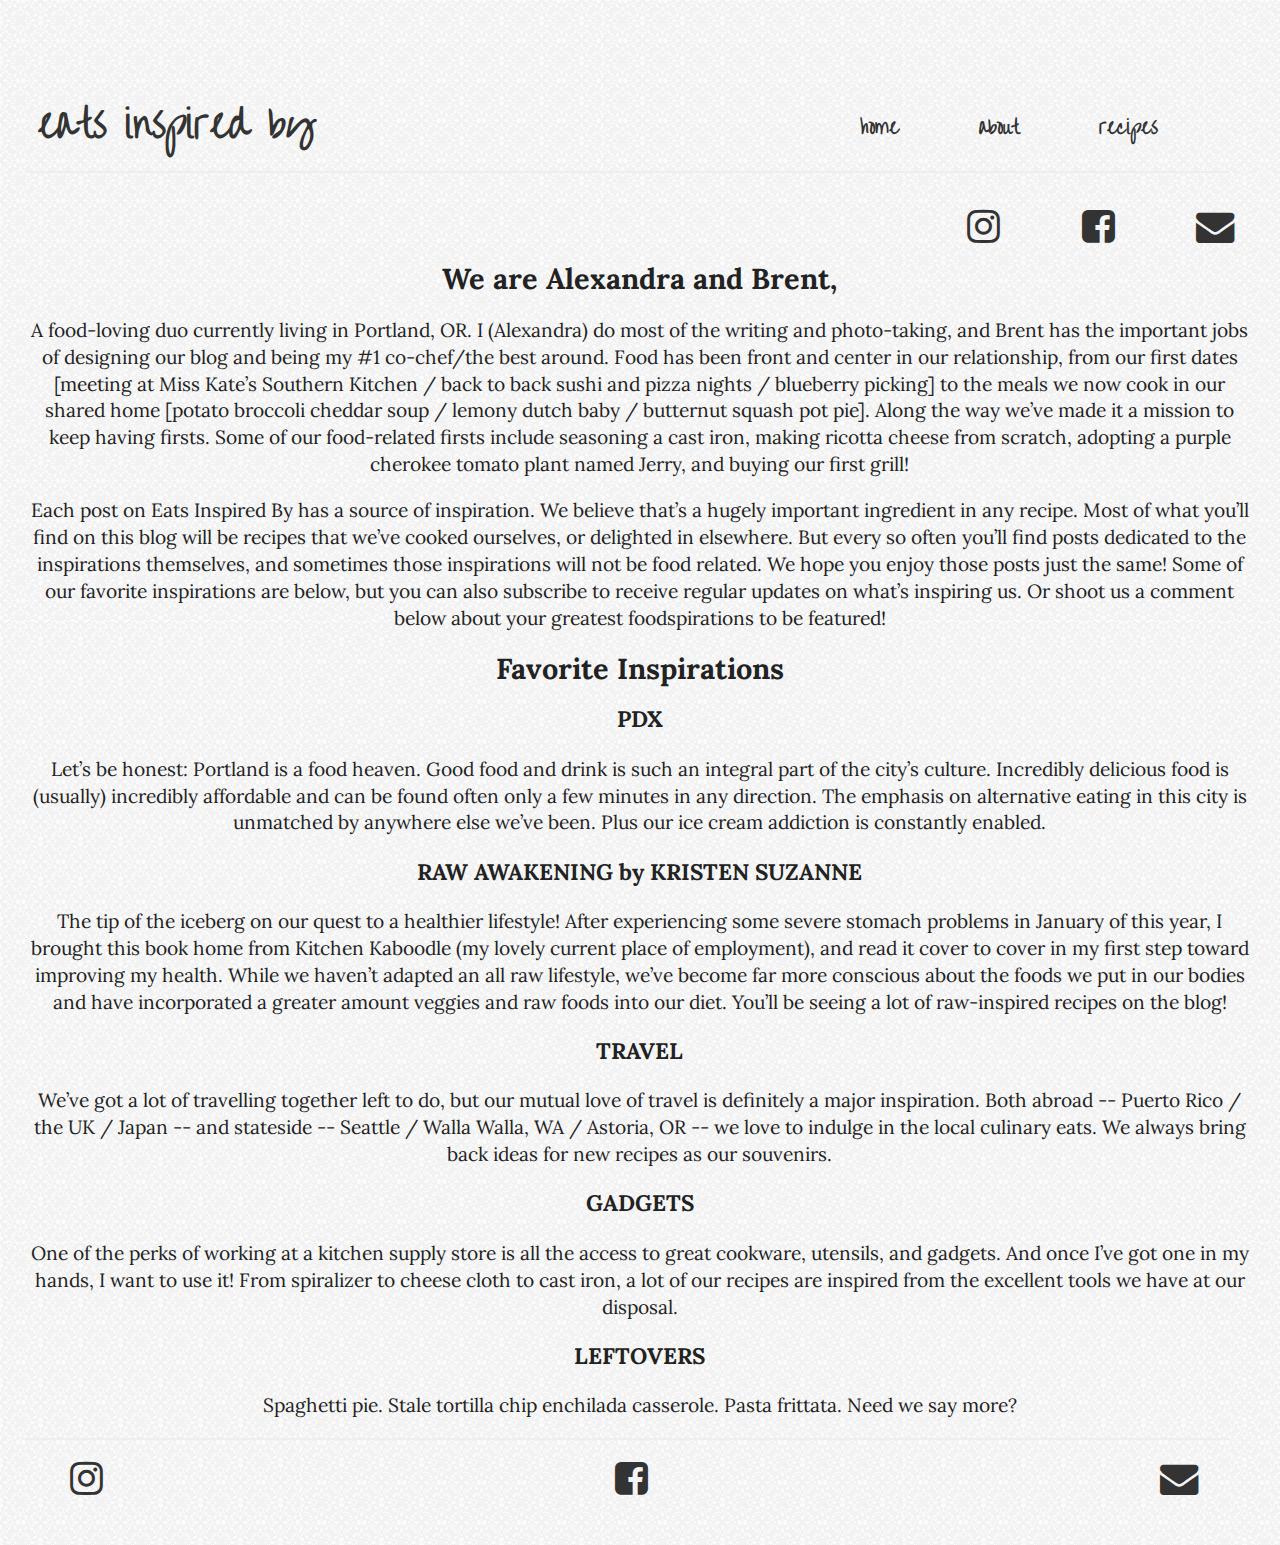
==== about/index.html @ 01fdfe39 "Backing Up Current Files 7/3/16" ====
<!doctype html>
<html class="no-js" lang="">
    <head>
        <meta charset="utf-8">
        <meta http-equiv="x-ua-compatible" content="ie=edge">
        <title>eats inspired by</title>
        <meta name="description" content="">
        <meta name="viewport" content="width=device-width, initial-scale=1">

        <link rel="apple-touch-icon" href="apple-touch-icon.png">
        <!-- Place favicon.ico in the root directory -->

        <link rel="stylesheet" href="../css/normalize.css">
        <link rel="stylesheet" href="../css/main.css">
        <link rel="stylesheet" href="../css/font-awesome.css">
        <link rel="stylesheet" href="../css/font-awesome.min.css">
        <link href='https://fonts.googleapis.com/css?family=Over+the+Rainbow' rel='stylesheet' type='text/css'>
        <link href='https://fonts.googleapis.com/css?family=Lora:400,400italic,700,700italic' rel='stylesheet' type='text/css'>
        <script src="js/vendor/modernizr-2.8.3.min.js"></script>
    </head>
    <body>
      <header>
        <h1><a href="../index.html">eats inspired by</a></h1>
        <nav>
          <ul>
            <li><a href="../index.html">home</a></li>
            <li><a href="../about">about</a></li>
            <li><a href="../recipes">recipes</a></li>
          </ul>
        </nav>
      </header>
      <aside>
        <section class="sidebar">
          <!--Subscribe email, Social Media Icons etc -->
          <ul>
            <li><a href="https://www.instagram.com/eatsinspiredby/" target="-_blank"><i class="fa fa-instagram fa-2x"></i></a></li>
            <li><a href="https://www.facebook.com/eatsinspiredby/" target="_blank"><i class="fa fa-facebook-square fa-2x"></i></a></li>
            <li><a href="mailto:eatsinspiredby@gmail.com" target="_blank"><i class="fa fa-envelope fa-2x"></i></a></li>
          </ul>
        </section>
      </aside>
      <article>
        <section class="bio">
          <!--Bio Content Goes here-->
          <h2>We are Alexandra and Brent,</h2>
          <p>A food-loving duo currently living in Portland, OR. I (Alexandra) do most of the writing and photo-taking,
            and Brent has the important jobs of designing our blog and being my #1 co-chef/the best around. Food has been front and center in our relationship,
            from our first dates [meeting at Miss Kate’s Southern Kitchen / back to back sushi and pizza nights / blueberry picking] to the meals we now cook in our shared home
            [potato broccoli cheddar soup / lemony dutch baby / butternut squash pot pie]. Along the way we’ve made it a mission to keep having firsts.
            Some of our food-related firsts include seasoning a cast iron, making ricotta cheese from scratch, adopting a purple cherokee tomato plant named Jerry,
            and buying our first grill!</p>
            <p>Each post on Eats Inspired By has a source of inspiration. We believe that’s a hugely important ingredient in any recipe.
              Most of what you’ll find on this blog will be recipes that we’ve cooked ourselves, or delighted in elsewhere.
              But every so often you’ll find posts dedicated to the inspirations themselves, and sometimes those inspirations will not be food related.
              We hope you enjoy those posts just the same! Some of our favorite inspirations are below, but you can also subscribe to receive regular updates on what’s inspiring us.
              Or shoot us a comment below about your greatest foodspirations to be featured!</p>
        </section>
        <section class="fav-inspirations">
          <h2>Favorite Inspirations</h2>
          <!--Favorite Inspirations goes here -->
          <div class="inspiration">
            <h3>PDX</h3>
            <p>Let’s be honest: Portland is a food heaven. Good food and drink is such an integral part of the city’s culture.
              Incredibly delicious food is (usually) incredibly affordable and can be found often only a few minutes in any direction.
              The emphasis on alternative eating in this city is unmatched by anywhere else we’ve been. Plus our ice cream addiction is constantly enabled.</p>
          </div>
          <div class="inspirations">
            <h3>RAW AWAKENING by KRISTEN SUZANNE</h3>
            <p> The tip of the iceberg on our quest to a healthier lifestyle! After experiencing some severe stomach problems in January of this year,
              I brought this book home from Kitchen Kaboodle (my lovely current place of employment), and read it cover to cover in my first step toward improving my health.
              While we haven’t adapted an all raw lifestyle, we’ve become far more conscious about the foods we put in our bodies and have incorporated a greater amount veggies
              and raw foods into our diet. You’ll be seeing a lot of raw-inspired recipes on the blog!</p>
          </div>
          <div class="inspirations">
            <h3>TRAVEL</h3>
            <p>We’ve got a lot of travelling together left to do, but our mutual love of travel is definitely a major inspiration.
              Both abroad -- Puerto Rico / the UK / Japan -- and stateside -- Seattle / Walla Walla, WA / Astoria, OR --
              we love to indulge in the local culinary eats. We always bring back ideas for new recipes as our souvenirs. </p>
          </div>
          <div class="inspirations">
            <h3>GADGETS</h3>
            <p>One of the perks of working at a kitchen supply store is all the access to great cookware, utensils, and gadgets.
              And once I’ve got one in my hands, I want to use it! From spiralizer to cheese cloth to cast iron,
              a lot of our recipes are inspired from the excellent tools we have at our disposal. </p>
          </div>
          <div class="inspirations">
            <h3>LEFTOVERS</h3>
            <p>Spaghetti pie. Stale tortilla chip enchilada casserole. Pasta frittata. Need we say more?</p>
          </div>
        </section>
      </article>


      <footer>
        <section class="sidebar-footer">
          <!--Subscribe email, Social Media Icons etc -->
          <ul>
            <li><a href="https://www.instagram.com/eatsinspiredby/" target="-_blank"><i class="fa fa-instagram fa-2x"></i></a></li>
            <li><a href="https://www.facebook.com/eatsinspiredby/" target="_blank"><i class="fa fa-facebook-square fa-2x"></i></a></li>
            <li><a href="mailto:eatsinspiredby@gmail.com" target="_blank"><i class="fa fa-envelope fa-2x"></i></a></li>
          </ul>
        </section>
      </footer>


        <script src="https://code.jquery.com/jquery-1.12.0.min.js">
        </script>
        <script>window.jQuery || document.write('<script src="js/vendor/jquery-1.12.0.min.js"><\/script>')</script>
        <script src="js/plugins.js"></script>
        <script src="js/main.js"></script>

        <!-- Google Analytics: change UA-XXXXX-X to be your site's ID. -->
        <script>
            (function(b,o,i,l,e,r){b.GoogleAnalyticsObject=l;b[l]||(b[l]=
            function(){(b[l].q=b[l].q||[]).push(arguments)});b[l].l=+new Date;
            e=o.createElement(i);r=o.getElementsByTagName(i)[0];
            e.src='https://www.google-analytics.com/analytics.js';
            r.parentNode.insertBefore(e,r)}(window,document,'script','ga'));
            ga('create','UA-XXXXX-X','auto');ga('send','pageview');
        </script>
    </body>
</html>
---- css/main.css ----
/*! HTML5 Boilerplate v5.3.0 | MIT License | https://html5boilerplate.com/ */

/*
 * What follows is the result of much research on cross-browser styling.
 * Credit left inline and big thanks to Nicolas Gallagher, Jonathan Neal,
 * Kroc Camen, and the H5BP dev community and team.
 */

/* ==========================================================================
   Base styles: opinionated defaults
   ========================================================================== */

html {
    color: #222;
    font-size: 1em;
    line-height: 1.4;
}

/*
 * Remove text-shadow in selection highlight:
 * https://twitter.com/miketaylr/status/12228805301
 *
 * These selection rule sets have to be separate.
 * Customize the background color to match your design.
 */

::-moz-selection {
    background: #b3d4fc;
    text-shadow: none;
}

::selection {
    background: #b3d4fc;
    text-shadow: none;
}

/*
 * A better looking default horizontal rule
 */

hr {
    display: block;
    height: 1px;
    border: 0;
    border-top: 1px solid #ccc;
    margin: 1em 0;
    padding: 0;
}

/*
 * Remove the gap between audio, canvas, iframes,
 * images, videos and the bottom of their containers:
 * https://github.com/h5bp/html5-boilerplate/issues/440
 */

audio,
canvas,
iframe,
img,
svg,
video {
    vertical-align: middle;
}

/*
 * Remove default fieldset styles.
 */

fieldset {
    border: 0;
    margin: 0;
    padding: 0;
}

/*
 * Allow only vertical resizing of textareas.
 */

textarea {
    resize: vertical;
}

/* ==========================================================================
   Browser Upgrade Prompt
   ========================================================================== */

.browserupgrade {
    margin: 0;
    background: #ccc;
    color: #000;
    padding: 0;
}

/* ==========================================================================
   Author's custom styles
   ========================================================================== */
html{
  font-size: 1.2em;
  font-family: 'Lora', sans-serif;
  line-height: 1.4em;
}
body{
  width: 96%;
  /*background: url('../img/nice-snow.jpg') repeat;*/
  background: url('../img/light-grey.jpg') repeat;
  /*background: url('../img/green-dust-scratches.jpg') repeat;*/
  /*background: url('../img/symphony.jpg') repeat;*/
  margin: 0px;
  padding: 1.125%;
}
img{
  width: 100%;
  height: auto;
}
/*****HEADER******/
header{
  padding-top: 40px;
  width: 98%;
  font-family: 'Over the Rainbow', cursive;
  margin-bottom: 15px;
  /*border-bottom: 2px solid #333333;*/
  display: flex;
  flex-flow: column;
  justify-content: space-around;
  align-items: center;
  margin-right: 0px;
  padding-right: 1%;
  padding-left: 1%;
}
  header h1{
    padding-bottom: 0px;
    text-align: center;
  }
    header h1 a{
      text-decoration: none;
      color: #333333;
    }
  nav{
    font-weight: 600;
    width: 94%;
  }
  nav ul{
      -webkit-padding-start: 0px;
    }
    nav ul li{
      list-style: none;
      padding: 10px;
      text-align: center;
      border: 1px solid #333333;
      }
      nav ul li a{
        text-decoration: none;
        color: #333333;
      }
/*****SIDEBAR*****/
aside .sidebar{
    width: 100%;
    clear: both;
  }
  aside .sidebar ul{
    display: flex;
    -webkit-padding-start: 0px;
    justify-content: space-between;
    align-items: center;
  }
    aside .sidebar ul li{
      list-style: none;
      display: inline-flex;
      padding-right: 20px;
      padding-left: 20px;
    }
      aside .sidebar ul li a{
        text-decoration: none;
        color: #333333;
      }
/*****MAIN CONTENT*****/
.main-content{
  width: 100%;
  clear: both;
  }
  .main-img{
    min-width: 150px;
    max-width: 450px;
    padding-left: 0.5%;
    height: auto;
    border: 5px solid #333333;
  }
/*****FEED ITEMS*****/
article{
  width: 100%;
  clear: both;
  text-align: center;
}
 .feed-item{
    width:45%;
    height: auto;
    padding-left: 2.5%;
    padding-right: 2.5%;
    float: left;
  }
  .feed-img{
    min-width: 75px;
    max-width: 250px;
    height: auto;
    border: 5px solid #333333;
  }
/*****FOOTER*****/
footer{
  font-family: 'Over the Rainbow', cursive;
  width: 96%;
  clear: both;
  display: flex;
  flex-flow: column;
  justify-content: space-around;
  align-items: center;
  margin-right: 0px;
  padding-right: 1%;
  padding-left: 1%;
}
 .sidebar-footer{
    width: 100%;
    clear: both;
  }
  .sidebar-footer ul{
    display: flex;
    -webkit-padding-start: 0px;
    justify-content: space-between;
    align-items: center;
    padding-left: 1%;
  }
    .sidebar-footer ul li{
      list-style: none;
      display: inline-flex;
      padding-right: 20px;
      padding-left: 20px;
    }
      .sidebar-footer ul li a{
        text-decoration: none;
        color: #333333;
      }
      .nav-footer{
        display: none;
        font-weight: 600;
        width: 94%;
      }
      .nav-footer ul{
          -webkit-padding-start: 0px;
        }
        .nav-footer ul li{
          list-style: none;
          padding: 10px;
          text-align: center;
          border: 1px solid #333333;
          }
          .nav-footer ul li a{
            text-decoration: none;
            color: #333333;
          }
/*footer nav{
  width: 94%;
  justify-content: center;
  align-items: baseline;
}
  footer nav ul{
    -webkit-padding-start: 0px;
  }
    footer nav ul li{
      list-style: none;
      padding: 10px;
      text-align: center;
      border: 1px solid #eeeeee;
      }
      footer nav ul li a{
        text-decoration: none;
        color: #333333;
      }*/







/* ==========================================================================
   Helper classes
   ========================================================================== */

/*
 * Hide visually and from screen readers
 */

.hidden {
    display: none !important;
}

/*
 * Hide only visually, but have it available for screen readers:
 * http://snook.ca/archives/html_and_css/hiding-content-for-accessibility
 */

.visuallyhidden {
    border: 0;
    clip: rect(0 0 0 0);
    height: 1px;
    margin: -1px;
    overflow: hidden;
    padding: 0;
    position: absolute;
    width: 1px;
}

/*
 * Extends the .visuallyhidden class to allow the element
 * to be focusable when navigated to via the keyboard:
 * https://www.drupal.org/node/897638
 */

.visuallyhidden.focusable:active,
.visuallyhidden.focusable:focus {
    clip: auto;
    height: auto;
    margin: 0;
    overflow: visible;
    position: static;
    width: auto;
}

/*
 * Hide visually and from screen readers, but maintain layout
 */

.invisible {
    visibility: hidden;
}

/*
 * Clearfix: contain floats
 *
 * For modern browsers
 * 1. The space content is one way to avoid an Opera bug when the
 *    `contenteditable` attribute is included anywhere else in the document.
 *    Otherwise it causes space to appear at the top and bottom of elements
 *    that receive the `clearfix` class.
 * 2. The use of `table` rather than `block` is only necessary if using
 *    `:before` to contain the top-margins of child elements.
 */

.clearfix:before,
.clearfix:after {
    content: " "; /* 1 */
    display: table; /* 2 */
}

.clearfix:after {
    clear: both;
}

/* ==========================================================================
   EXAMPLE Media Queries for Responsive Design.
   These examples override the primary ('mobile first') styles.
   Modify as content requires.
   ========================================================================== */

@media (min-width:764px){
/*****TABLET*****/
}
@media (min-width:960px){
/******DESKTOP*****/
  body{
    width: 96%;
    padding: 2%;
  }
  /*****HEADER******/
  header{
    padding-top: 60px;
    width: 96%;
    display: flex;
    flex-flow: row;
    justify-content: space-between;
    align-items: flex-start;
    border-bottom: 2px solid #eeeeee;
  }
  nav{
    width:auto;
  }
  nav ul li{
    list-style: none;
    display: inline-block;
    padding-right: 60px;
    border: none;
    }
    /*****SIDEBAR*****/
    aside .sidebar{
        width: 25%;
        float: right;
        clear: both;
      }
      aside .sidebar ul{
        -webkit-padding-start: 0px;
      }
        aside .sidebar ul li{
          list-style: none;
          display: inline-block;
          padding-right: 20px;
          padding-left: 20px;
        }
          aside .sidebar ul li a{
            text-decoration: none;
            color: #333333;
          }
    /*****Home Page CONTENT*****/
    .main-content{
      width: 75%;
      float: left;
      clear: right;
      }
      .main-img{
        min-width: 150px;
        max-width: 450px;
        height: auto;
        border: 5px solid #eeeeee;
      }
    /*****Home Page FEED ITEMS*****/
    article{
      width: 100%;
      clear: both;
    }
     .feed-item{
        width:25%;
        height: auto;
        padding-right: 30px;
        float: left;
      }
      .feed-img{
        min-width: 75px;
        max-width: 250px;
        height: auto;
        border: 5px solid #eeeeee;
      }
    /*****FOOTER*****/
    footer{
      width: 96%;
      border-top: 2px solid #eeeeee;
      clear: both;
    }
    footer nav{
      font-family: 'Over the Rainbow', cursive;
      display: flex;
      justify-content: center;
      align-items: baseline;
    }


}
@media print,
       (-webkit-min-device-pixel-ratio: 1.25),
       (min-resolution: 1.25dppx),
       (min-resolution: 120dpi) {
    /* Style adjustments for high resolution devices */
}

/* ==========================================================================
   Print styles.
   Inlined to avoid the additional HTTP request:
   http://www.phpied.com/delay-loading-your-print-css/
   ========================================================================== */

@media print {
    *,
    *:before,
    *:after,
    *:first-letter,
    *:first-line {
        background: transparent !important;
        color: #000 !important; /* Black prints faster:
                                   http://www.sanbeiji.com/archives/953 */
        box-shadow: none !important;
        text-shadow: none !important;
    }

    a,
    a:visited {
        text-decoration: underline;
    }

    a[href]:after {
        content: " (" attr(href) ")";
    }

    abbr[title]:after {
        content: " (" attr(title) ")";
    }

    /*
     * Don't show links that are fragment identifiers,
     * or use the `javascript:` pseudo protocol
     */

    a[href^="#"]:after,
    a[href^="javascript:"]:after {
        content: "";
    }

    pre,
    blockquote {
        border: 1px solid #999;
        page-break-inside: avoid;
    }

    /*
     * Printing Tables:
     * http://css-discuss.incutio.com/wiki/Printing_Tables
     */

    thead {
        display: table-header-group;
    }

    tr,
    img {
        page-break-inside: avoid;
    }

    img {
        max-width: 100% !important;
    }

    p,
    h2,
    h3 {
        orphans: 3;
        widows: 3;
    }

    h2,
    h3 {
        page-break-after: avoid;
    }
}
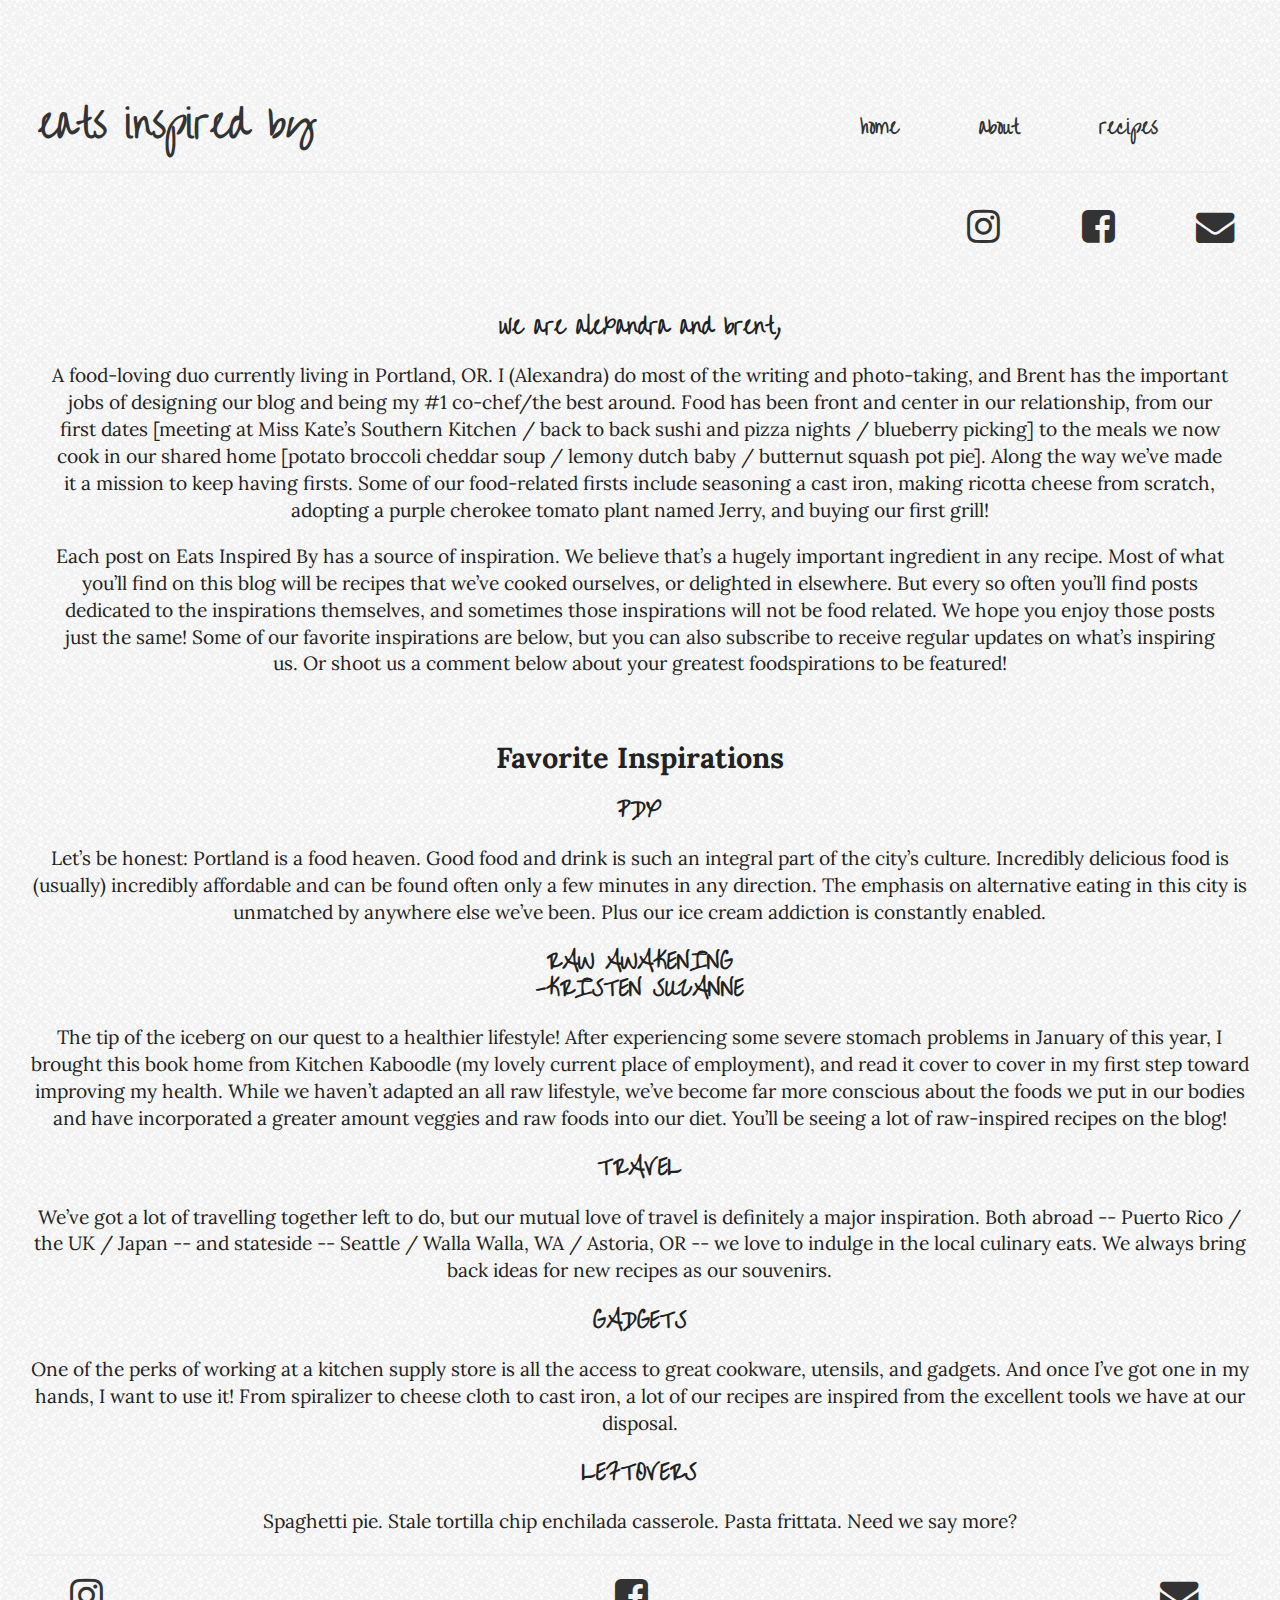
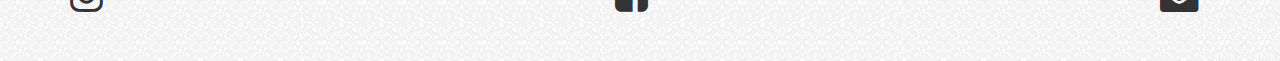
==== commit 158952d7: "Minor Tweaks to About & CSS" ====
--- a/about/index.html
+++ b/about/index.html
@@ -42,7 +42,7 @@
       <article>
         <section class="bio">
           <!--Bio Content Goes here-->
-          <h2>We are Alexandra and Brent,</h2>
+          <h3>We are Alexandra and Brent,</h3>
           <p>A food-loving duo currently living in Portland, OR. I (Alexandra) do most of the writing and photo-taking,
             and Brent has the important jobs of designing our blog and being my #1 co-chef/the best around. Food has been front and center in our relationship,
             from our first dates [meeting at Miss Kate’s Southern Kitchen / back to back sushi and pizza nights / blueberry picking] to the meals we now cook in our shared home
@@ -58,14 +58,14 @@
         <section class="fav-inspirations">
           <h2>Favorite Inspirations</h2>
           <!--Favorite Inspirations goes here -->
-          <div class="inspiration">
+          <div class="inspirations">
             <h3>PDX</h3>
             <p>Let’s be honest: Portland is a food heaven. Good food and drink is such an integral part of the city’s culture.
               Incredibly delicious food is (usually) incredibly affordable and can be found often only a few minutes in any direction.
               The emphasis on alternative eating in this city is unmatched by anywhere else we’ve been. Plus our ice cream addiction is constantly enabled.</p>
           </div>
           <div class="inspirations">
-            <h3>RAW AWAKENING by KRISTEN SUZANNE</h3>
+            <h3>RAW AWAKENING <br> -KRISTEN SUZANNE</h3>
             <p> The tip of the iceberg on our quest to a healthier lifestyle! After experiencing some severe stomach problems in January of this year,
               I brought this book home from Kitchen Kaboodle (my lovely current place of employment), and read it cover to cover in my first step toward improving my health.
               While we haven’t adapted an all raw lifestyle, we’ve become far more conscious about the foods we put in our bodies and have incorporated a greater amount veggies
--- a/css/main.css
+++ b/css/main.css
@@ -173,7 +173,7 @@
         text-decoration: none;
         color: #333333;
       }
-/*****MAIN CONTENT*****/
+/*****RECIPE INDEX CONTENT*****/
 .main-content{
   width: 100%;
   clear: both;
@@ -185,7 +185,7 @@
     height: auto;
     border: 5px solid #333333;
   }
-/*****FEED ITEMS*****/
+/*****RECIPE FEED ITEMS*****/
 article{
   width: 100%;
   clear: both;
@@ -204,6 +204,30 @@
     height: auto;
     border: 5px solid #333333;
   }
+/********BIO********/
+.bio{
+  width: 96%;
+  padding: 2%;
+
+}
+  .bio h3{
+    font-family: 'Over the Rainbow', cursive;
+    text-transform: lowercase;
+
+
+  }
+.fav-inspirations h2{
+
+}
+.inspirations{
+
+}
+  .inspirations h3{
+    font-family: 'Over the Rainbow', cursive;
+
+  }
+/********RECIPES********/
+
 /*****FOOTER*****/
 footer{
   font-family: 'Over the Rainbow', cursive;
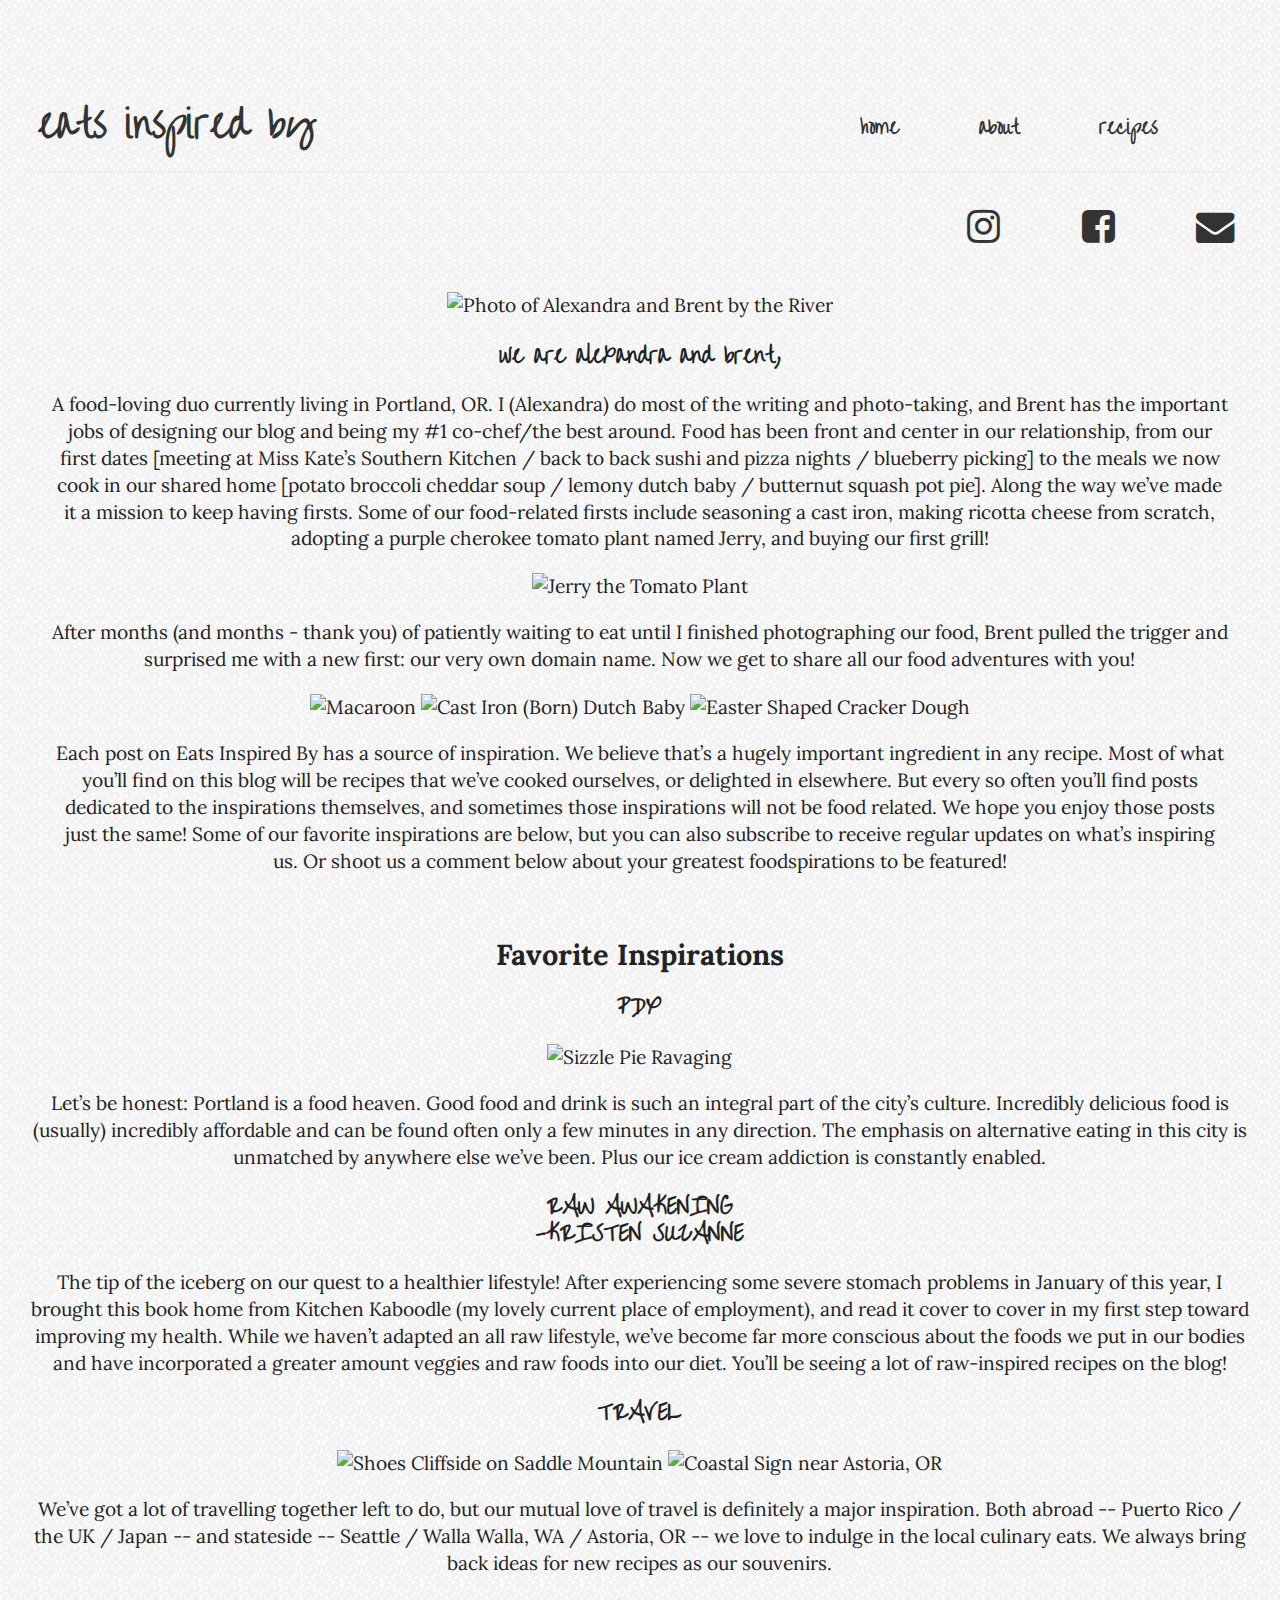
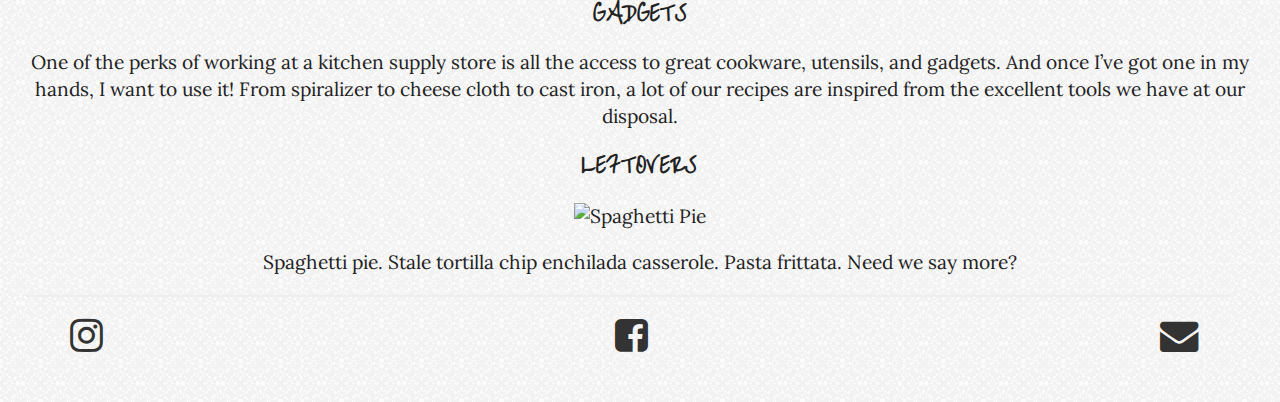
==== commit b39f2ea7: "Included Bio Pics and Updated About Page" ====
--- a/about/index.html
+++ b/about/index.html
@@ -42,6 +42,10 @@
       <article>
         <section class="bio">
           <!--Bio Content Goes here-->
+          <div class= "bio-img">
+            <img src="../img/bio/riverselfie.jpg" alt="Photo of Alexandra and Brent by the River">
+            <!-- <img src="../img/bio/cute.jpg" alt="A Cute Selfie of Alexandra and Brent"> -->
+          </div>
           <h3>We are Alexandra and Brent,</h3>
           <p>A food-loving duo currently living in Portland, OR. I (Alexandra) do most of the writing and photo-taking,
             and Brent has the important jobs of designing our blog and being my #1 co-chef/the best around. Food has been front and center in our relationship,
@@ -49,6 +53,16 @@
             [potato broccoli cheddar soup / lemony dutch baby / butternut squash pot pie]. Along the way we’ve made it a mission to keep having firsts.
             Some of our food-related firsts include seasoning a cast iron, making ricotta cheese from scratch, adopting a purple cherokee tomato plant named Jerry,
             and buying our first grill!</p>
+            <div class="bio-1img">
+              <img src="../img/bio/jerrytomato.jpg" alt="Jerry the Tomato Plant">
+            </div>
+            <p>After months (and months - thank you) of patiently waiting to eat until I finished photographing our food,
+              Brent pulled the trigger and surprised me with a new first: our very own domain name. Now we get to share all our food adventures with you!</p>
+            <div class="bio-3img">
+              <img src="../img/bio/macaroon.jpg" alt="Macaroon">
+              <img src="../img/bio/dutchbaby.jpg" alt="Cast Iron (Born) Dutch Baby">
+              <img src="../img/bio/easter.jpg" alt="Easter Shaped Cracker Dough">
+            </div>
             <p>Each post on Eats Inspired By has a source of inspiration. We believe that’s a hugely important ingredient in any recipe.
               Most of what you’ll find on this blog will be recipes that we’ve cooked ourselves, or delighted in elsewhere.
               But every so often you’ll find posts dedicated to the inspirations themselves, and sometimes those inspirations will not be food related.
@@ -60,12 +74,16 @@
           <!--Favorite Inspirations goes here -->
           <div class="inspirations">
             <h3>PDX</h3>
+            <div class="insp-img">
+              <img src="../img/bio/feastin.jpg" alt="Sizzle Pie Ravaging">
+            </div>
             <p>Let’s be honest: Portland is a food heaven. Good food and drink is such an integral part of the city’s culture.
               Incredibly delicious food is (usually) incredibly affordable and can be found often only a few minutes in any direction.
               The emphasis on alternative eating in this city is unmatched by anywhere else we’ve been. Plus our ice cream addiction is constantly enabled.</p>
           </div>
           <div class="inspirations">
             <h3>RAW AWAKENING <br> -KRISTEN SUZANNE</h3>
+            <!--Photo of RAW AWAKENING in one of our hands -->
             <p> The tip of the iceberg on our quest to a healthier lifestyle! After experiencing some severe stomach problems in January of this year,
               I brought this book home from Kitchen Kaboodle (my lovely current place of employment), and read it cover to cover in my first step toward improving my health.
               While we haven’t adapted an all raw lifestyle, we’ve become far more conscious about the foods we put in our bodies and have incorporated a greater amount veggies
@@ -73,18 +91,26 @@
           </div>
           <div class="inspirations">
             <h3>TRAVEL</h3>
+            <div class="insp-2img">
+              <img src="../img/bio/shoes.jpg" alt="Shoes Cliffside on Saddle Mountain">
+              <img src="../img/bio/coastsign.jpg" alt="Coastal Sign near Astoria, OR">
+            </div>
             <p>We’ve got a lot of travelling together left to do, but our mutual love of travel is definitely a major inspiration.
               Both abroad -- Puerto Rico / the UK / Japan -- and stateside -- Seattle / Walla Walla, WA / Astoria, OR --
               we love to indulge in the local culinary eats. We always bring back ideas for new recipes as our souvenirs. </p>
           </div>
           <div class="inspirations">
             <h3>GADGETS</h3>
+            <!-- include gadget pic -->
             <p>One of the perks of working at a kitchen supply store is all the access to great cookware, utensils, and gadgets.
               And once I’ve got one in my hands, I want to use it! From spiralizer to cheese cloth to cast iron,
               a lot of our recipes are inspired from the excellent tools we have at our disposal. </p>
           </div>
           <div class="inspirations">
             <h3>LEFTOVERS</h3>
+            <div class="insp-img">
+              <img src="../img/spaghettipie.jpg" alt="Spaghetti Pie">
+            </div>
             <p>Spaghetti pie. Stale tortilla chip enchilada casserole. Pasta frittata. Need we say more?</p>
           </div>
         </section>
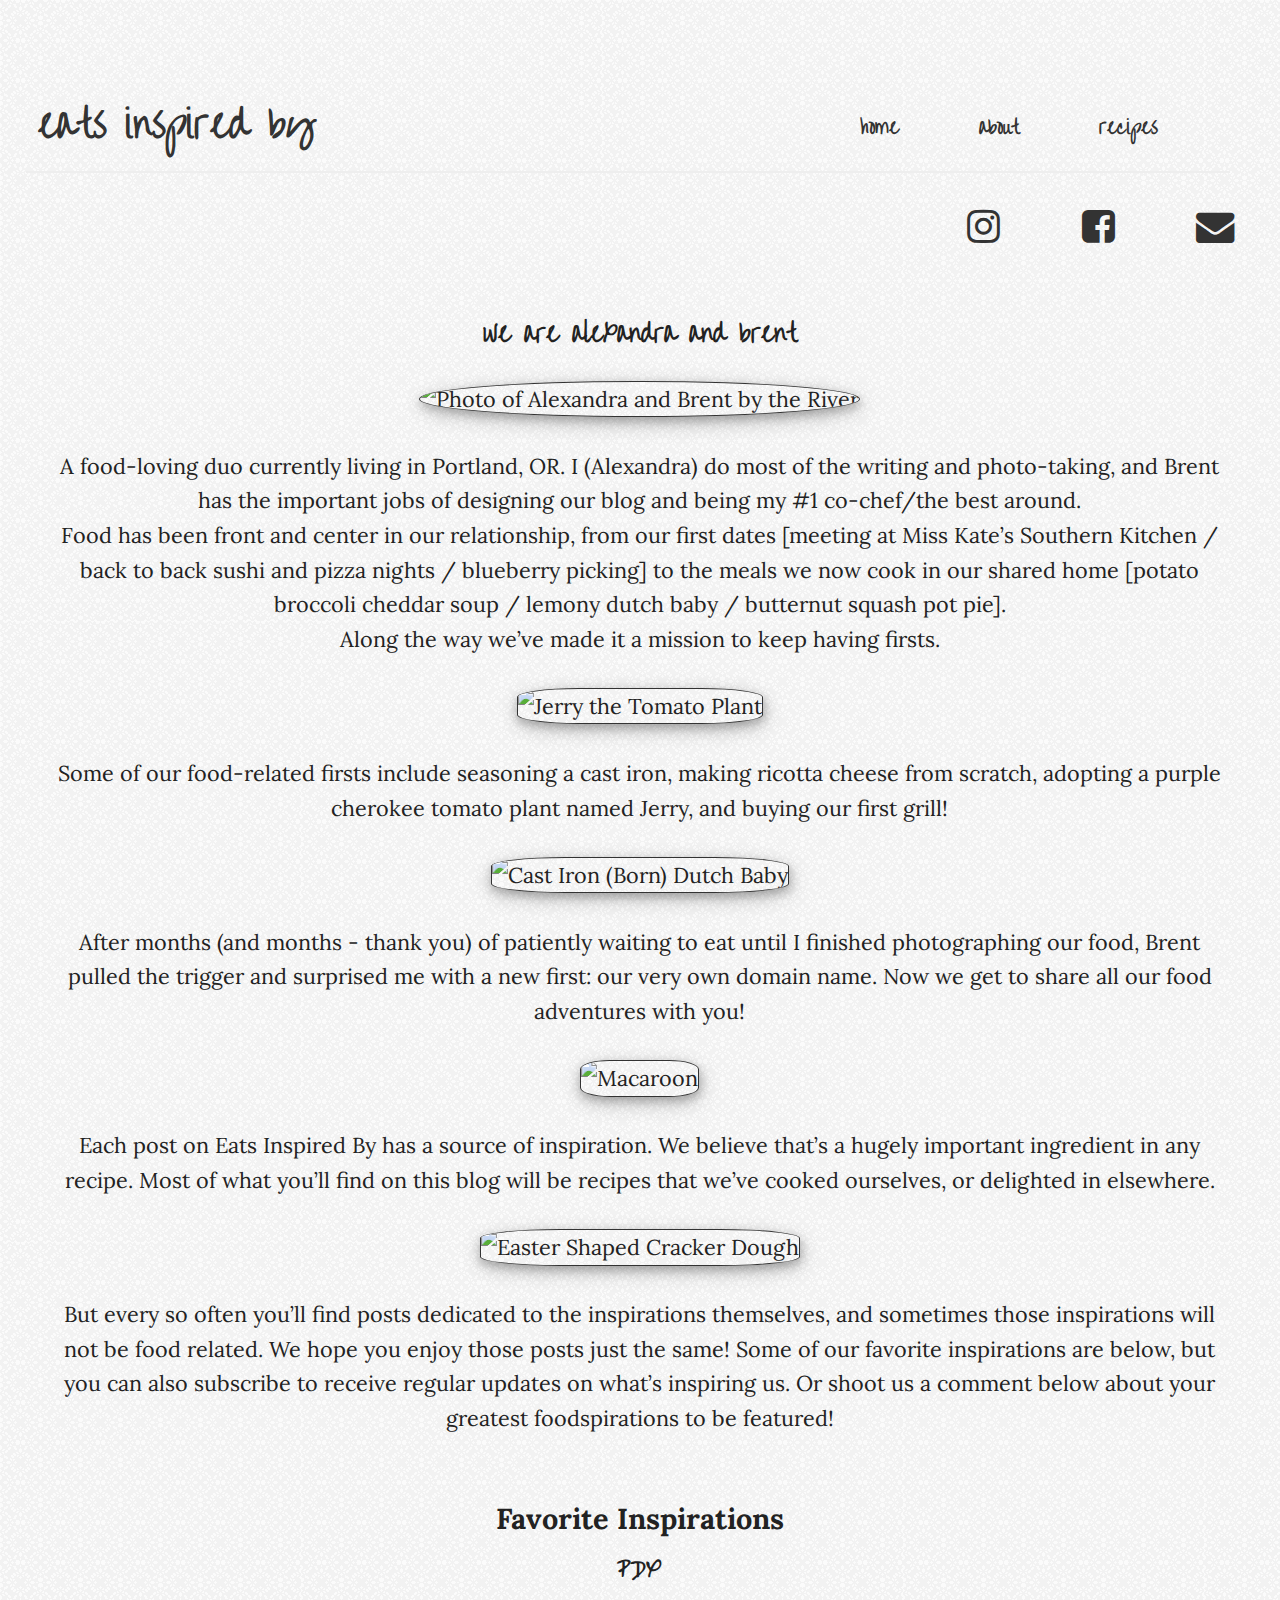
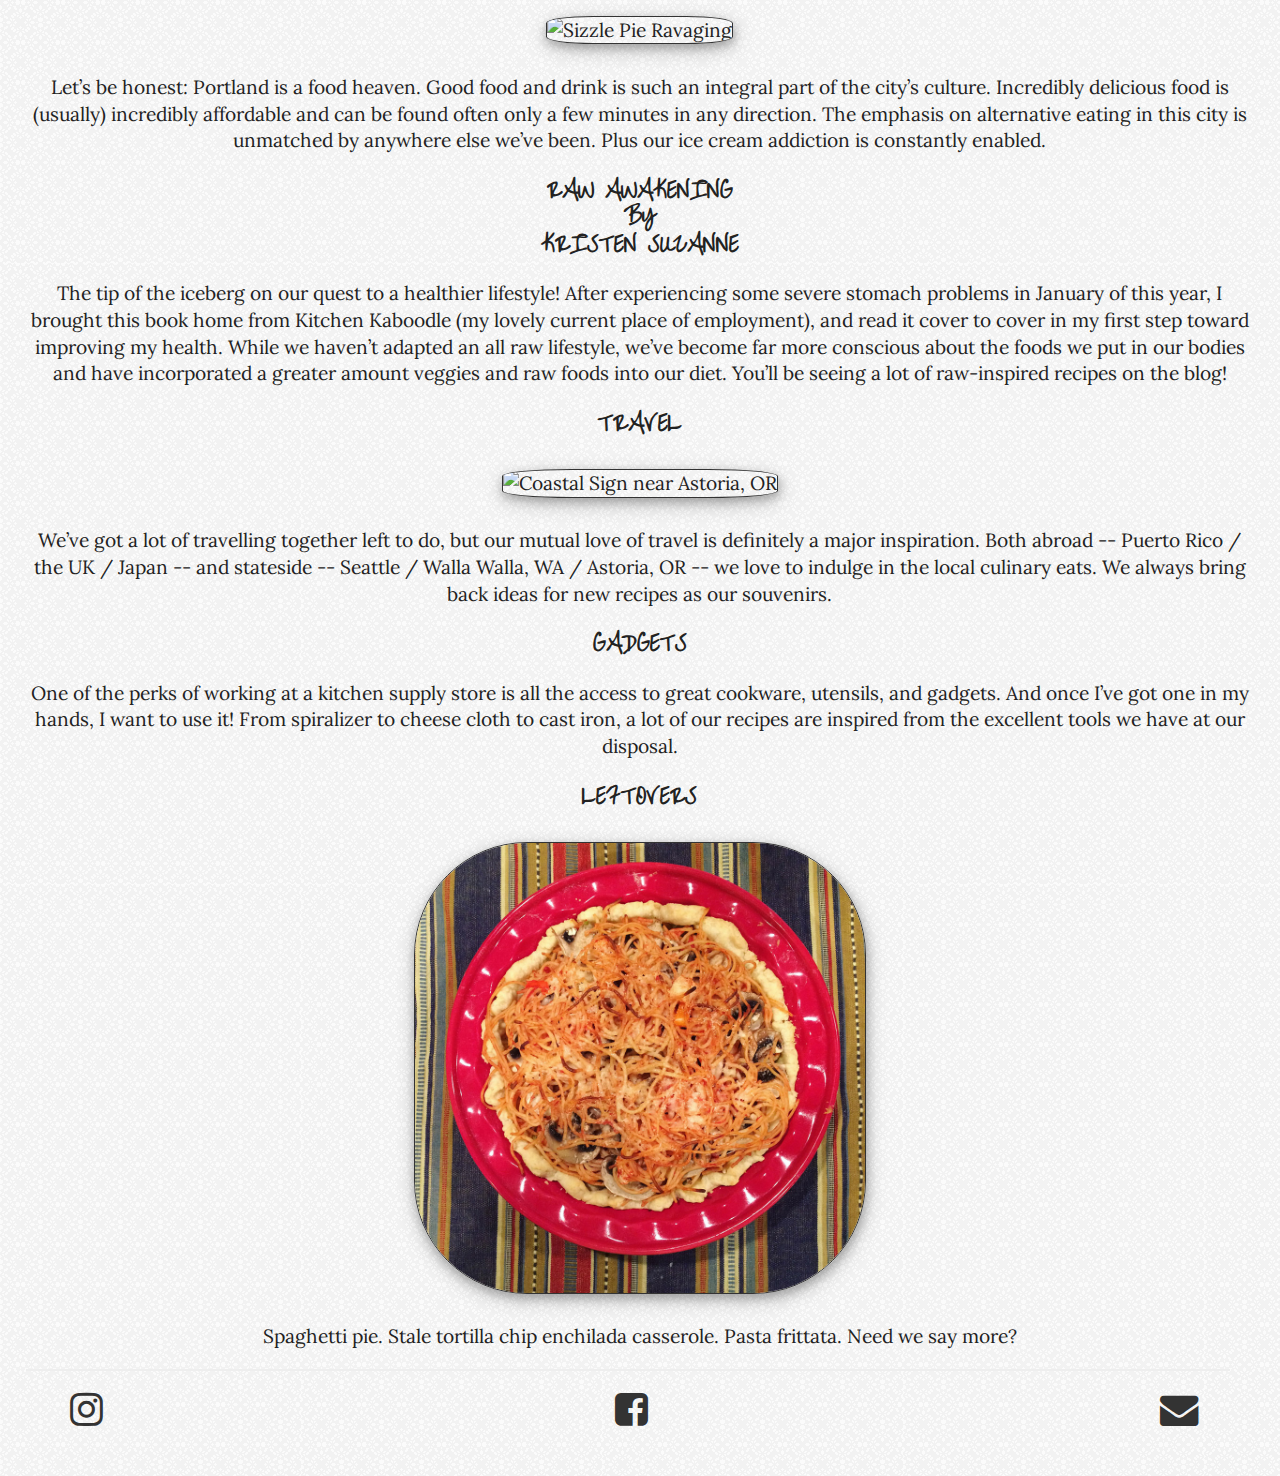
==== commit 5cfcfd4f: "Updated Bio with IMG Styling and Starting Flex Format for main" ====
--- a/about/index.html
+++ b/about/index.html
@@ -42,39 +42,43 @@
       <article>
         <section class="bio">
           <!--Bio Content Goes here-->
+          <h3>We are Alexandra and Brent</h3>
           <div class= "bio-img">
             <img src="../img/bio/riverselfie.jpg" alt="Photo of Alexandra and Brent by the River">
             <!-- <img src="../img/bio/cute.jpg" alt="A Cute Selfie of Alexandra and Brent"> -->
           </div>
-          <h3>We are Alexandra and Brent,</h3>
           <p>A food-loving duo currently living in Portland, OR. I (Alexandra) do most of the writing and photo-taking,
-            and Brent has the important jobs of designing our blog and being my #1 co-chef/the best around. Food has been front and center in our relationship,
+            and Brent has the important jobs of designing our blog and being my #1 co-chef/the best around.<br> Food has been front and center in our relationship,
             from our first dates [meeting at Miss Kate’s Southern Kitchen / back to back sushi and pizza nights / blueberry picking] to the meals we now cook in our shared home
-            [potato broccoli cheddar soup / lemony dutch baby / butternut squash pot pie]. Along the way we’ve made it a mission to keep having firsts.
-            Some of our food-related firsts include seasoning a cast iron, making ricotta cheese from scratch, adopting a purple cherokee tomato plant named Jerry,
-            and buying our first grill!</p>
-            <div class="bio-1img">
-              <img src="../img/bio/jerrytomato.jpg" alt="Jerry the Tomato Plant">
-            </div>
-            <p>After months (and months - thank you) of patiently waiting to eat until I finished photographing our food,
-              Brent pulled the trigger and surprised me with a new first: our very own domain name. Now we get to share all our food adventures with you!</p>
-            <div class="bio-3img">
-              <img src="../img/bio/macaroon.jpg" alt="Macaroon">
-              <img src="../img/bio/dutchbaby.jpg" alt="Cast Iron (Born) Dutch Baby">
-              <img src="../img/bio/easter.jpg" alt="Easter Shaped Cracker Dough">
-            </div>
-            <p>Each post on Eats Inspired By has a source of inspiration. We believe that’s a hugely important ingredient in any recipe.
-              Most of what you’ll find on this blog will be recipes that we’ve cooked ourselves, or delighted in elsewhere.
-              But every so often you’ll find posts dedicated to the inspirations themselves, and sometimes those inspirations will not be food related.
-              We hope you enjoy those posts just the same! Some of our favorite inspirations are below, but you can also subscribe to receive regular updates on what’s inspiring us.
-              Or shoot us a comment below about your greatest foodspirations to be featured!</p>
+            [potato broccoli cheddar soup / lemony dutch baby / butternut squash pot pie].<br> Along the way we’ve made it a mission to keep having firsts.</p>
+          <div class="about-img">
+            <img src="../img/bio/jerrytomato.jpg" alt="Jerry the Tomato Plant">
+          </div>
+          <p>Some of our food-related firsts include seasoning a cast iron, making ricotta cheese from scratch, adopting a purple cherokee tomato plant named Jerry,
+          and buying our first grill!</p>
+          <div class="about-img">
+            <img src="../img/bio/dutchbaby.jpg" alt="Cast Iron (Born) Dutch Baby">
+          </div>
+          <p>After months (and months - thank you) of patiently waiting to eat until I finished photographing our food,
+            Brent pulled the trigger and surprised me with a new first: our very own domain name. Now we get to share all our food adventures with you!</p>
+          <div class="about-img">
+            <img src="../img/bio/macaroon.jpg" alt="Macaroon">
+          </div>
+          <p>Each post on Eats Inspired By has a source of inspiration. We believe that’s a hugely important ingredient in any recipe.
+            Most of what you’ll find on this blog will be recipes that we’ve cooked ourselves, or delighted in elsewhere.</p>
+          <div class="about-img">
+            <img src="../img/bio/easter.jpg" alt="Easter Shaped Cracker Dough">
+          </div>
+            <p>But every so often you’ll find posts dedicated to the inspirations themselves, and sometimes those inspirations will not be food related.
+            We hope you enjoy those posts just the same! Some of our favorite inspirations are below, but you can also subscribe to receive regular updates on what’s inspiring us.
+            Or shoot us a comment below about your greatest foodspirations to be featured!</p>
         </section>
         <section class="fav-inspirations">
           <h2>Favorite Inspirations</h2>
           <!--Favorite Inspirations goes here -->
           <div class="inspirations">
             <h3>PDX</h3>
-            <div class="insp-img">
+            <div class="about-img">
               <img src="../img/bio/feastin.jpg" alt="Sizzle Pie Ravaging">
             </div>
             <p>Let’s be honest: Portland is a food heaven. Good food and drink is such an integral part of the city’s culture.
@@ -82,7 +86,7 @@
               The emphasis on alternative eating in this city is unmatched by anywhere else we’ve been. Plus our ice cream addiction is constantly enabled.</p>
           </div>
           <div class="inspirations">
-            <h3>RAW AWAKENING <br> -KRISTEN SUZANNE</h3>
+            <h3>RAW AWAKENING<br>BY<br>KRISTEN SUZANNE</h3>
             <!--Photo of RAW AWAKENING in one of our hands -->
             <p> The tip of the iceberg on our quest to a healthier lifestyle! After experiencing some severe stomach problems in January of this year,
               I brought this book home from Kitchen Kaboodle (my lovely current place of employment), and read it cover to cover in my first step toward improving my health.
@@ -91,8 +95,7 @@
           </div>
           <div class="inspirations">
             <h3>TRAVEL</h3>
-            <div class="insp-2img">
-              <img src="../img/bio/shoes.jpg" alt="Shoes Cliffside on Saddle Mountain">
+            <div class="about-img">
               <img src="../img/bio/coastsign.jpg" alt="Coastal Sign near Astoria, OR">
             </div>
             <p>We’ve got a lot of travelling together left to do, but our mutual love of travel is definitely a major inspiration.
@@ -108,8 +111,8 @@
           </div>
           <div class="inspirations">
             <h3>LEFTOVERS</h3>
-            <div class="insp-img">
-              <img src="../img/spaghettipie.jpg" alt="Spaghetti Pie">
+            <div class="about-img">
+              <img src="../img/spaghetti-pie.jpg" alt="Spaghetti Pie">
             </div>
             <p>Spaghetti pie. Stale tortilla chip enchilada casserole. Pasta frittata. Need we say more?</p>
           </div>
--- a/css/main.css
+++ b/css/main.css
@@ -175,15 +175,27 @@
       }
 /*****RECIPE INDEX CONTENT*****/
 .main-content{
-  width: 100%;
+  display: -webkit-flex;
+  display: flex;
+  flex-flow: column wrap;
+  justify-content: center;
+  align-items: baseline;
+  width: 90%;
+  margin: 0 2.5% 20px 4.5%;
   clear: both;
+  text-align: center;
+  box-shadow: .75px 4px 8px .75px rgba(0, 0, 0, 0.2), 1px 6px 20px 1px rgba(0, 0, 0, 0.19);
+  border: 1px solid #333;
   }
   .main-img{
     min-width: 150px;
     max-width: 450px;
-    padding-left: 0.5%;
     height: auto;
-    border: 5px solid #333333;
+    border: 1px solid #333333;
+  }
+  .container{
+    padding: 5px;
+    background: #fff;
   }
 /*****RECIPE FEED ITEMS*****/
 article{
@@ -192,29 +204,46 @@
   text-align: center;
 }
  .feed-item{
-    width:45%;
+    width:40%;
     height: auto;
-    padding-left: 2.5%;
-    padding-right: 2.5%;
+    margin-left: 5%;
+    margin-right: 5%;
     float: left;
   }
   .feed-img{
     min-width: 75px;
     max-width: 250px;
     height: auto;
-    border: 5px solid #333333;
+    border: 2px solid #333333;
+    box-shadow: .75px 4px 8px .75px rgba(0, 0, 0, 0.2), 1px 6px 20px 1px rgba(0, 0, 0, 0.19);
   }
 /********BIO********/
 .bio{
   width: 96%;
   padding: 2%;
-
+  text-align: center;
+  line-height: 1.6em;
+  font-size: 1.125em;
 }
   .bio h3{
     font-family: 'Over the Rainbow', cursive;
     text-transform: lowercase;
-
-
+  }
+  .bio .bio-img img{
+    border-radius: 50%;
+    max-width: 450px;
+    width: 100%;
+    border: 1px solid #333;
+    margin: 5px 0 10px 0;
+    box-shadow: 1px 4px 8px 1px rgba(0, 0, 0, 0.2), 1px 6px 20px 1.5px rgba(0, 0, 0, 0.19);
+  }
+  .about-img img{
+    border-radius: 25%;
+    max-width: 450px;
+    width: 100%;
+    border: 1.5px solid #333;
+    margin: 10px 0 10px 0;
+    box-shadow: .75px 4px 8px .75px rgba(0, 0, 0, 0.2), 1px 6px 20px 1px rgba(0, 0, 0, 0.19);
   }
 .fav-inspirations h2{
 
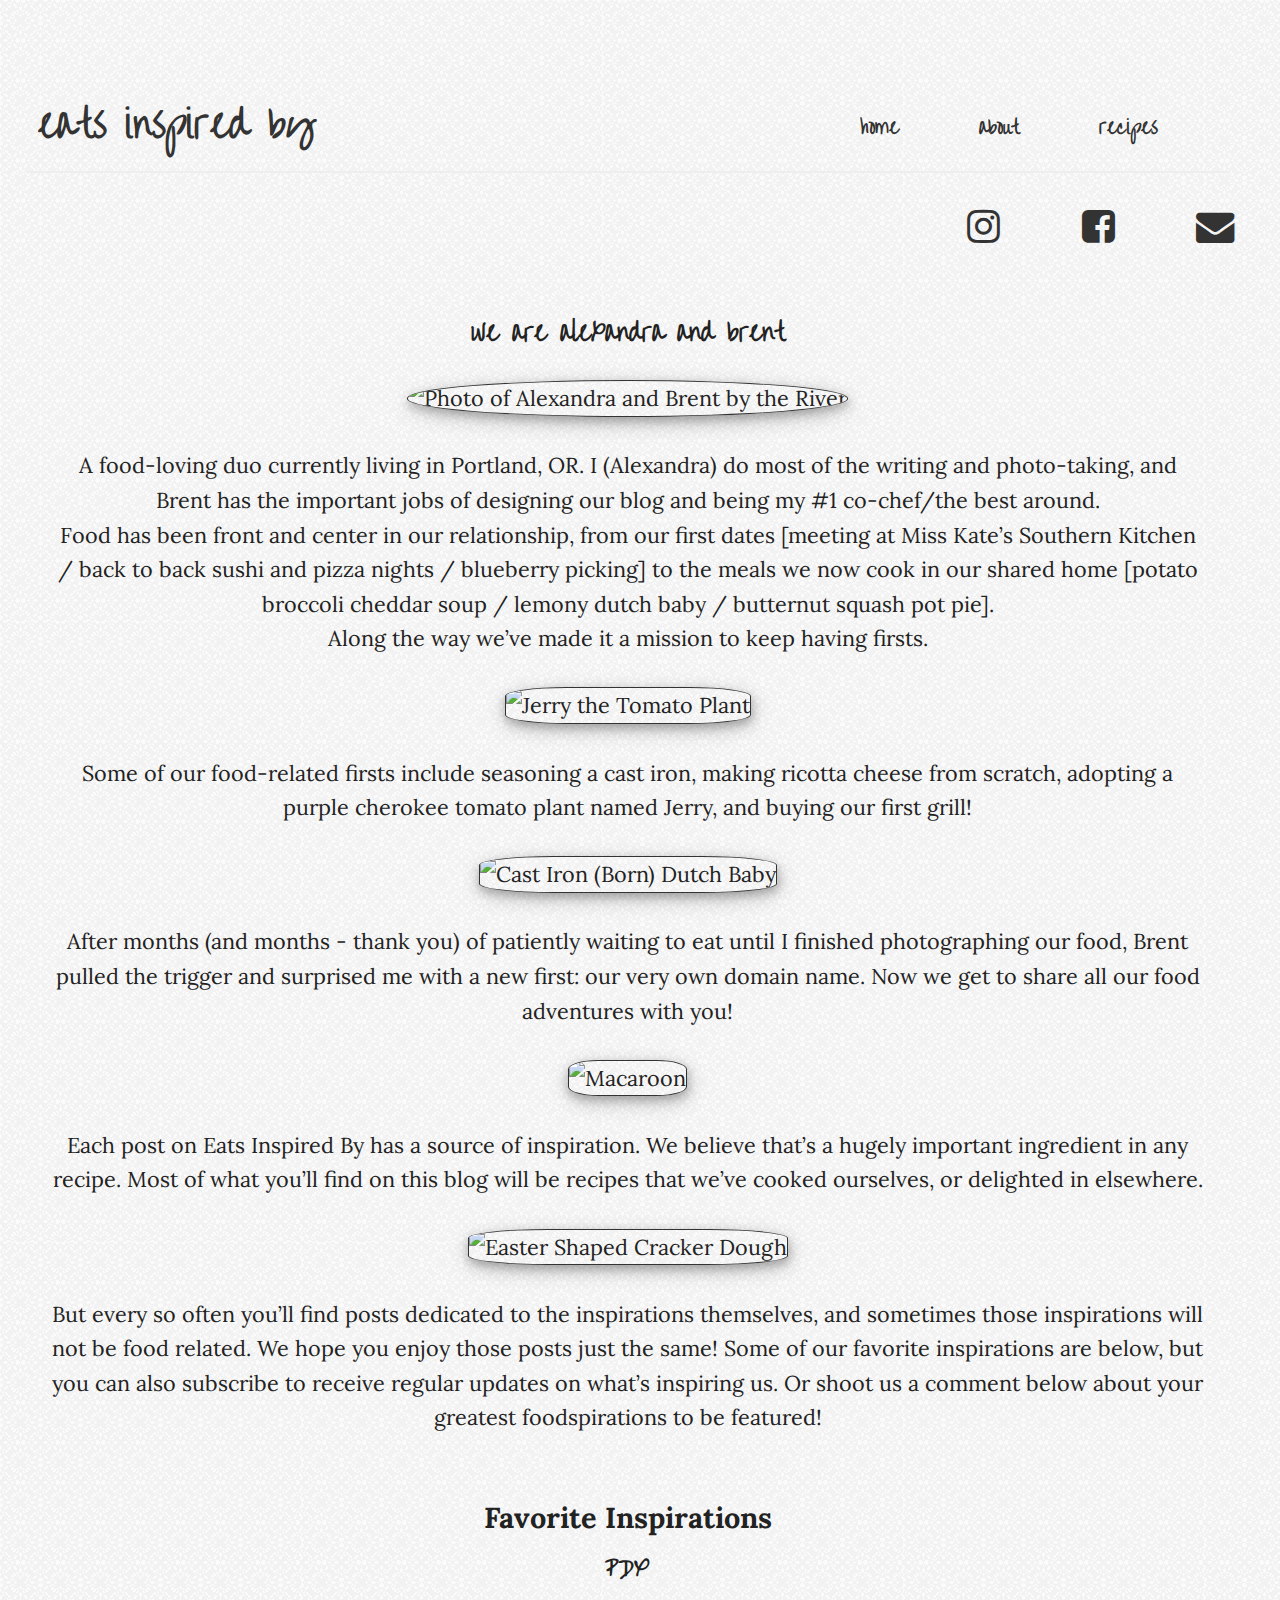
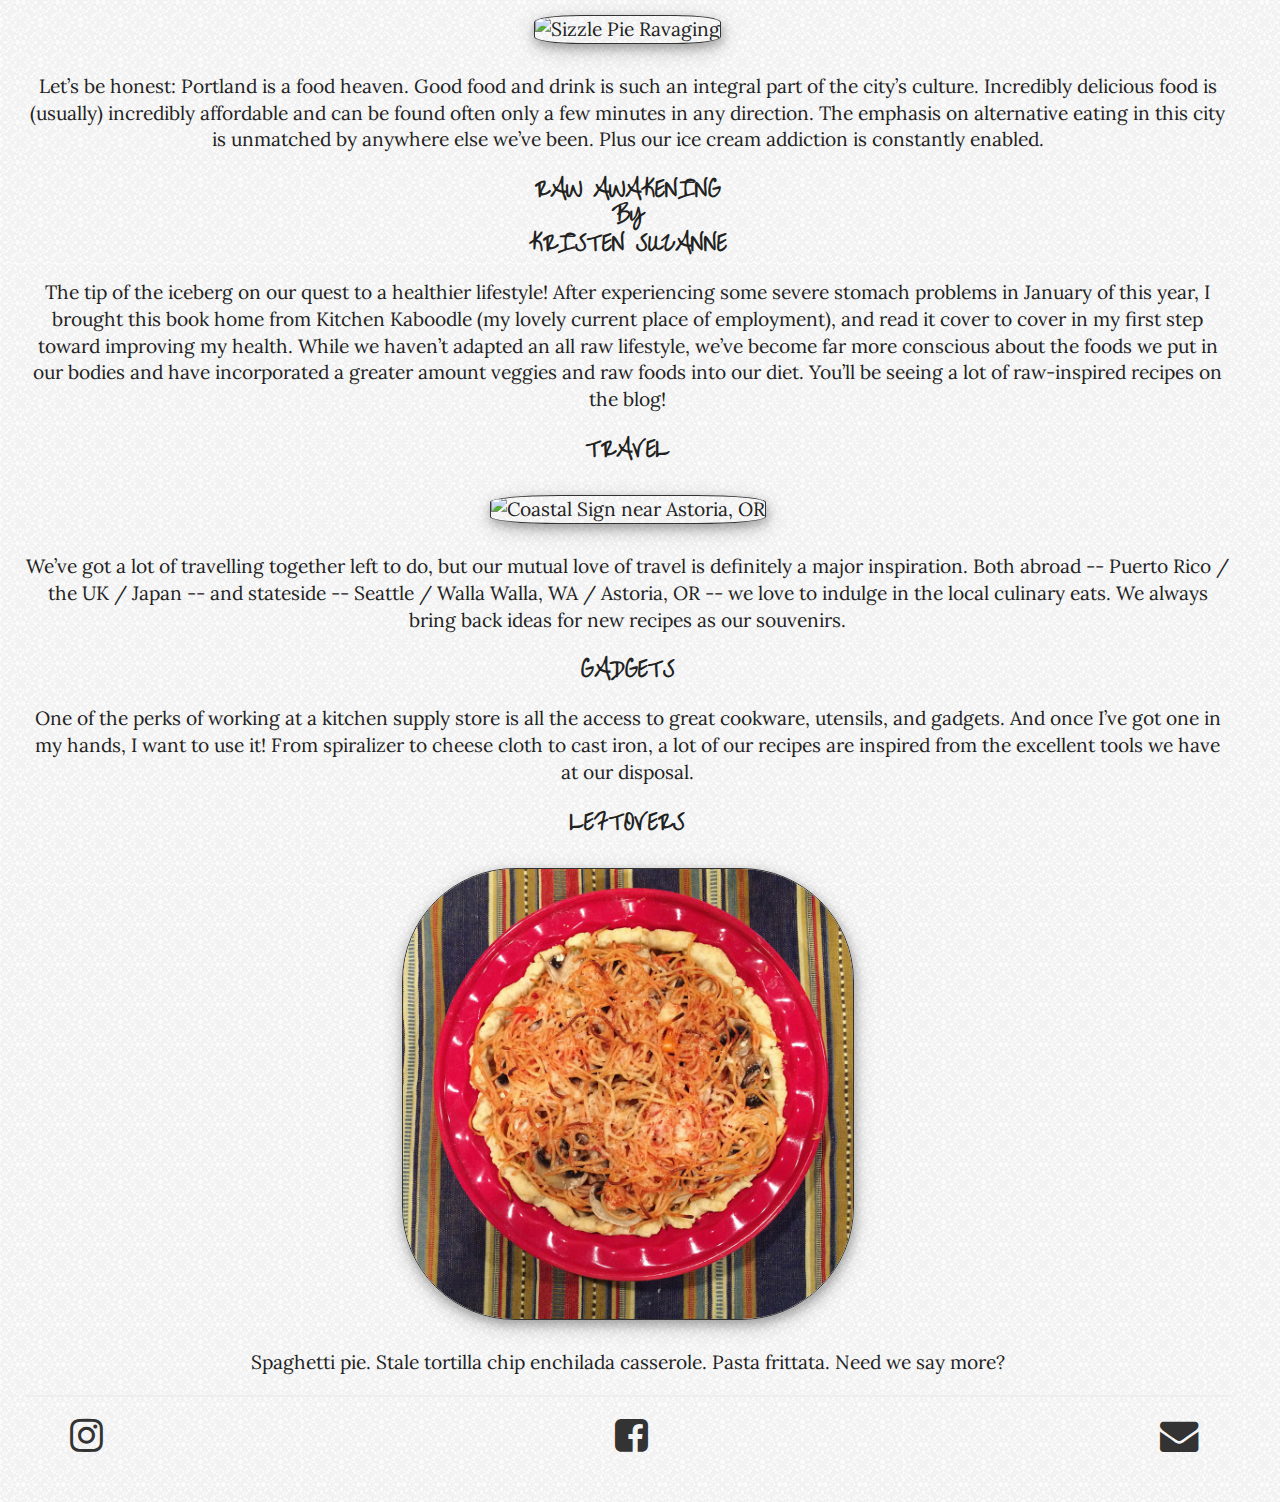
==== commit 2d1d90b2: "Updates to CSS and Start of Desktop Styling Format" ====
--- a/about/index.html
+++ b/about/index.html
@@ -37,6 +37,10 @@
             <li><a href="https://www.facebook.com/eatsinspiredby/" target="_blank"><i class="fa fa-facebook-square fa-2x"></i></a></li>
             <li><a href="mailto:eatsinspiredby@gmail.com" target="_blank"><i class="fa fa-envelope fa-2x"></i></a></li>
           </ul>
+        </section>
+        <section class="recent-posts">
+        </section>
+        <section class="tags">
         </section>
       </aside>
       <article>
--- a/css/main.css
+++ b/css/main.css
@@ -141,6 +141,7 @@
   }
   nav ul{
       -webkit-padding-start: 0px;
+      box-shadow: .75px 4px 8px .75px rgba(0, 0, 0, 0.2), 1px 6px 20px 1px rgba(0, 0, 0, 0.19);
     }
     nav ul li{
       list-style: none;
@@ -209,13 +210,21 @@
     margin-left: 5%;
     margin-right: 5%;
     float: left;
-  }
+    margin: 0 2.5% 20px 4.5%;
+    border: 1px solid #333;
+    box-shadow: .75px 4px 8px .75px rgba(0, 0, 0, 0.2), 1px 6px 20px 1px rgba(0, 0, 0, 0.19);
+  }
+    .feed-item .container{
+      padding: 2px;
+    }
+      .feed-item .container h3{
+        font-size: .875em;
+      }
   .feed-img{
     min-width: 75px;
     max-width: 250px;
     height: auto;
-    border: 2px solid #333333;
-    box-shadow: .75px 4px 8px .75px rgba(0, 0, 0, 0.2), 1px 6px 20px 1px rgba(0, 0, 0, 0.19);
+    border: 1px solid #333333;
   }
 /********BIO********/
 .bio{
@@ -309,30 +318,6 @@
             text-decoration: none;
             color: #333333;
           }
-/*footer nav{
-  width: 94%;
-  justify-content: center;
-  align-items: baseline;
-}
-  footer nav ul{
-    -webkit-padding-start: 0px;
-  }
-    footer nav ul li{
-      list-style: none;
-      padding: 10px;
-      text-align: center;
-      border: 1px solid #eeeeee;
-      }
-      footer nav ul li a{
-        text-decoration: none;
-        color: #333333;
-      }*/
-
-
-
-
-
-
 
 /* ==========================================================================
    Helper classes
@@ -436,6 +421,9 @@
   nav{
     width:auto;
   }
+    nav ul{
+      box-shadow: none;
+    }
   nav ul li{
     list-style: none;
     display: inline-block;
@@ -461,35 +449,100 @@
             text-decoration: none;
             color: #333333;
           }
-    /*****Home Page CONTENT*****/
-    .main-content{
-      width: 75%;
-      float: left;
-      clear: right;
-      }
+    /*****RECIPE INDEX CONTENT*****/
+      .main-content{
+        display: -webkit-flex;
+        display: flex;
+        flex-flow: column wrap;
+        justify-content: center;
+        align-items: baseline;
+        width: 35%;
+        margin: 0 2.5% 20px 4.5%;
+        clear: both;
+        text-align: center;
+        box-shadow: .75px 4px 8px .75px rgba(0, 0, 0, 0.2), 1px 6px 20px 1px rgba(0, 0, 0, 0.19);
+        border: 1px solid #333;
+        }
       .main-img{
         min-width: 150px;
-        max-width: 450px;
+        max-width: 600px;
         height: auto;
-        border: 5px solid #eeeeee;
-      }
-    /*****Home Page FEED ITEMS*****/
-    article{
-      width: 100%;
-      clear: both;
-    }
-     .feed-item{
-        width:25%;
+        border: 1px solid #333333;
+        }
+      .container{
+        padding: 5px;
+        background: #eee;
+        text-align: center;
+        width: auto;
         height: auto;
-        padding-right: 30px;
-        float: left;
-      }
-      .feed-img{
-        min-width: 75px;
-        max-width: 250px;
-        height: auto;
-        border: 5px solid #eeeeee;
-      }
+        }
+    /*****RECIPE FEED ITEMS*****/
+       article{
+         width: 98%;
+         height: auto;
+         clear: both;
+         text-align: center;
+          }
+       .feed-item{
+          width:20%;
+          height: auto;
+          margin-left: 20%;
+          margin-right: 20%;
+          float: left;
+          margin: 0 2.5% 20px 4.5%;
+          border: 1px solid #333;
+          box-shadow: .75px 4px 8px .75px rgba(0, 0, 0, 0.2), 1px 6px 20px 1px rgba(0, 0, 0, 0.19);
+          }
+          .feed-item .container{
+            padding: 4px;
+            width: auto;
+            height: auto;
+          }
+            .feed-item .container h3{
+              font-size: .875em;
+            }
+        .feed-img{
+          min-width: 75px;
+          max-width: 300px;
+          height: auto;
+          border: 1px solid #333333;
+         }
+    /********BIO********/
+      .bio{
+        width: 96%;
+        padding: 2%;
+        text-align: center;
+        line-height: 1.6em;
+        font-size: 1.125em;
+        }
+        .bio h3{
+          font-family: 'Over the Rainbow', cursive;
+          text-transform: lowercase;
+        }
+          .bio .bio-img img{
+            border-radius: 50%;
+            max-width: 450px;
+            width: 100%;
+            border: 1px solid #333;
+            margin: 5px 0 10px 0;
+            box-shadow: 1px 4px 8px 1px rgba(0, 0, 0, 0.2), 1px 6px 20px 1.5px rgba(0, 0, 0, 0.19);
+          }
+          .about-img img{
+            border-radius: 25%;
+            max-width: 450px;
+            width: 100%;
+            border: 1.5px solid #333;
+            margin: 10px 0 10px 0;
+            box-shadow: .75px 4px 8px .75px rgba(0, 0, 0, 0.2), 1px 6px 20px 1px rgba(0, 0, 0, 0.19);
+          }
+        .fav-inspirations h2{
+        }
+        .inspirations{
+
+        }
+          .inspirations h3{
+            font-family: 'Over the Rainbow', cursive;
+  }
     /*****FOOTER*****/
     footer{
       width: 96%;
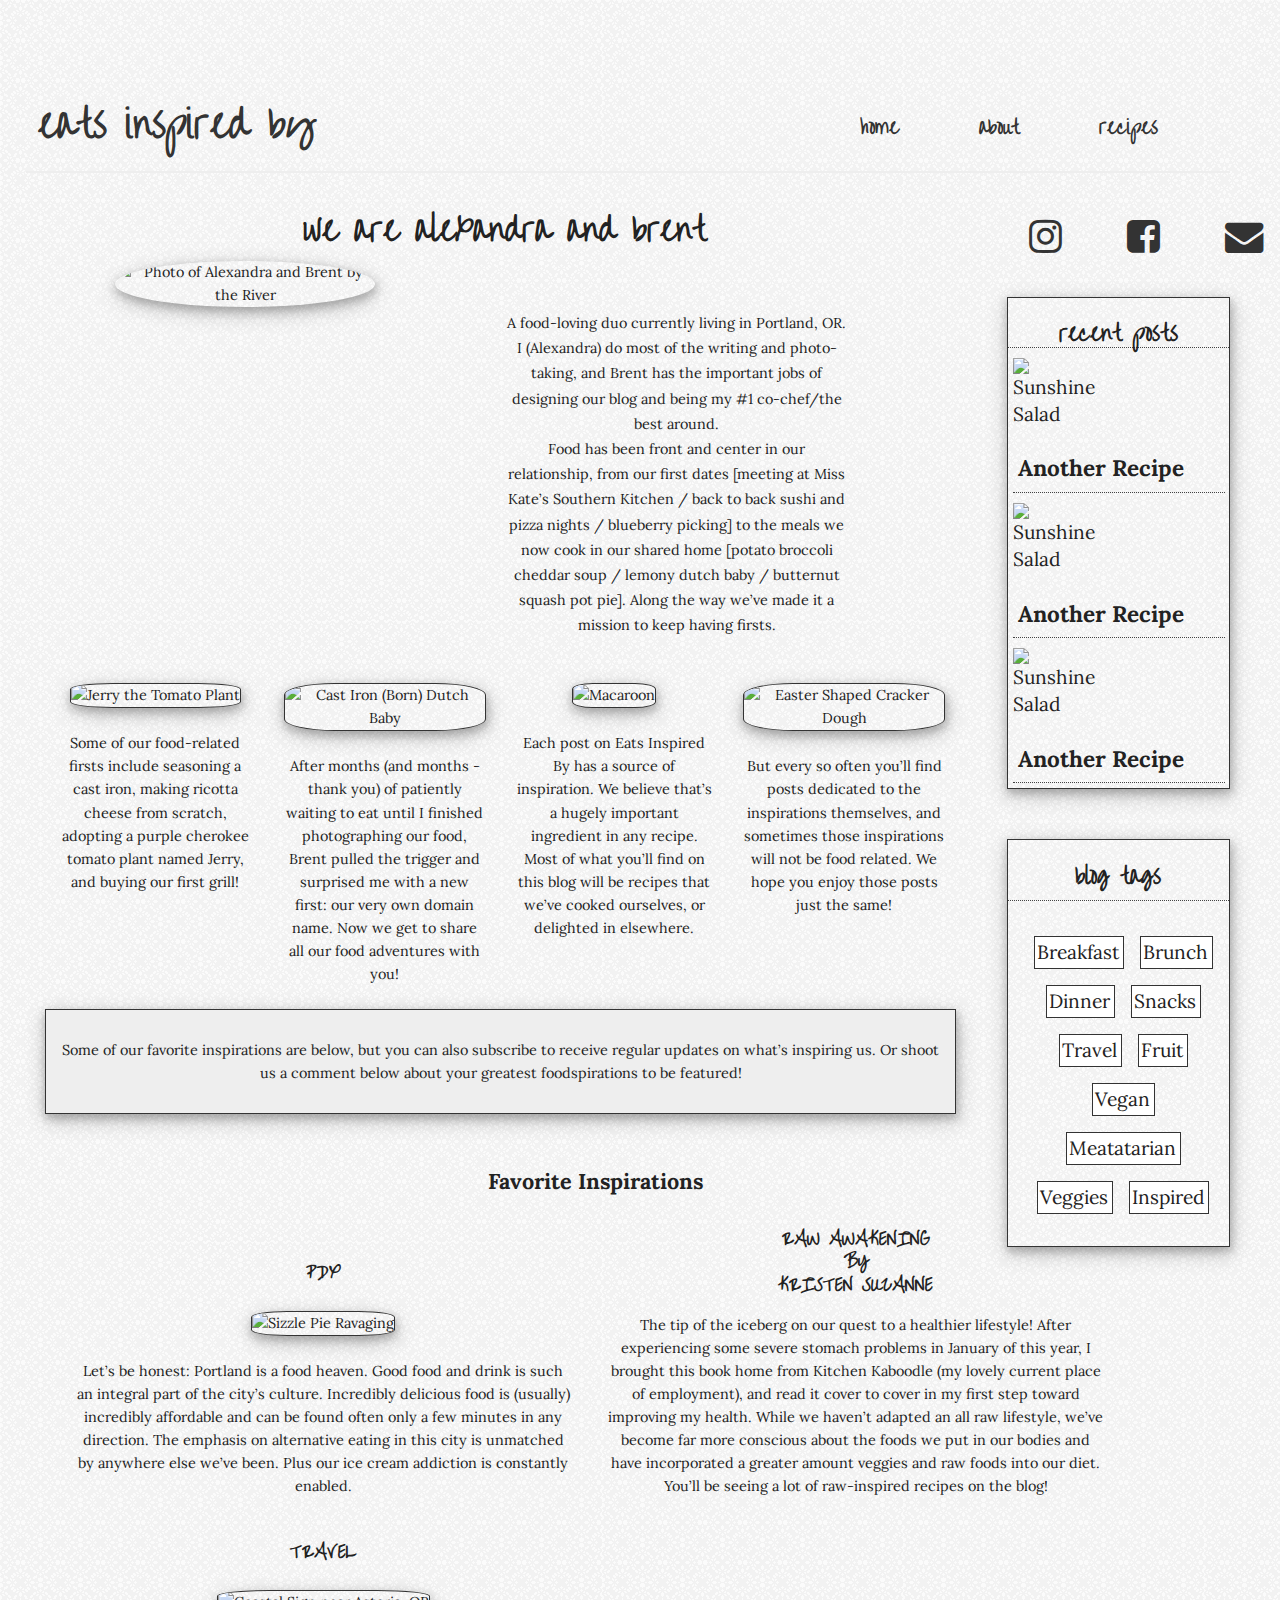
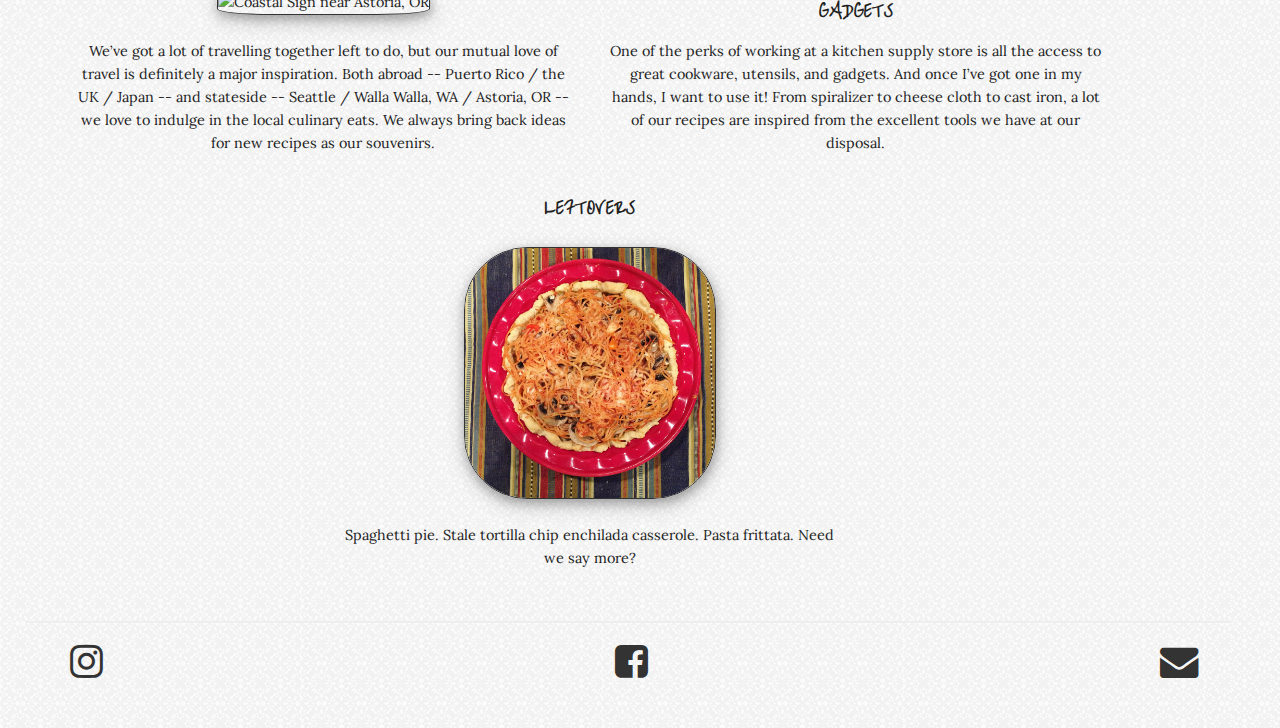
==== commit c74f6881: "Formatted About Page for Desktop" ====
--- a/about/index.html
+++ b/about/index.html
@@ -38,44 +38,89 @@
             <li><a href="mailto:eatsinspiredby@gmail.com" target="_blank"><i class="fa fa-envelope fa-2x"></i></a></li>
           </ul>
         </section>
-        <section class="recent-posts">
+        <section class="n-posts">
+          <h3>recent posts</h3>
+          <section class="n-posts-item">
+            <div class="n-posts-img">
+              <img src="../img/sunshine-salad.jpg" alt="Sunshine Salad"></div>
+            <div class="n-posts-container">
+              <h3>Another Recipe</h3>
+            </div>
+          </section>
+          <section class="n-posts-item">
+            <div class="n-posts-img">
+              <img src="../img/sunshine-salad.jpg" alt="Sunshine Salad"></div>
+            <div class="n-posts-container">
+              <h3>Another Recipe</h3>
+            </div>
+          </section>
+          <section class="n-posts-item">
+            <div class="n-posts-img">
+              <img src="../img/sunshine-salad.jpg" alt="Sunshine Salad"></div>
+            <div class="n-posts-container">
+              <h3>Another Recipe</h3>
+            </div>
+          </section>
         </section>
         <section class="tags">
+          <h3>blog tags</h3>
+          <ul>
+            <li>Breakfast</li><li>Brunch</li><li>Dinner</li><li>Snacks</li>
+            <li>Travel</li><li>Fruit</li><li>Vegan</li><li>Meatatarian</li>
+            <li>Veggies</li><li>Inspired</li>
+          </ul>
         </section>
       </aside>
       <article>
         <section class="bio">
-          <!--Bio Content Goes here-->
-          <h3>We are Alexandra and Brent</h3>
-          <div class= "bio-img">
-            <img src="../img/bio/riverselfie.jpg" alt="Photo of Alexandra and Brent by the River">
-            <!-- <img src="../img/bio/cute.jpg" alt="A Cute Selfie of Alexandra and Brent"> -->
-          </div>
-          <p>A food-loving duo currently living in Portland, OR. I (Alexandra) do most of the writing and photo-taking,
+          <div class="main-content">
+            <h3>We are Alexandra and Brent</h3>
+            <div class= "bio-img">
+              <img src="../img/bio/riverselfie.jpg" alt="Photo of Alexandra and Brent by the River">
+              <!-- <img src="../img/bio/cute.jpg" alt="A Cute Selfie of Alexandra and Brent"> -->
+            </div>
+            <p>A food-loving duo currently living in Portland, OR. I (Alexandra) do most of the writing and photo-taking,
             and Brent has the important jobs of designing our blog and being my #1 co-chef/the best around.<br> Food has been front and center in our relationship,
             from our first dates [meeting at Miss Kate’s Southern Kitchen / back to back sushi and pizza nights / blueberry picking] to the meals we now cook in our shared home
-            [potato broccoli cheddar soup / lemony dutch baby / butternut squash pot pie].<br> Along the way we’ve made it a mission to keep having firsts.</p>
-          <div class="about-img">
-            <img src="../img/bio/jerrytomato.jpg" alt="Jerry the Tomato Plant">
-          </div>
-          <p>Some of our food-related firsts include seasoning a cast iron, making ricotta cheese from scratch, adopting a purple cherokee tomato plant named Jerry,
-          and buying our first grill!</p>
-          <div class="about-img">
-            <img src="../img/bio/dutchbaby.jpg" alt="Cast Iron (Born) Dutch Baby">
-          </div>
-          <p>After months (and months - thank you) of patiently waiting to eat until I finished photographing our food,
-            Brent pulled the trigger and surprised me with a new first: our very own domain name. Now we get to share all our food adventures with you!</p>
-          <div class="about-img">
-            <img src="../img/bio/macaroon.jpg" alt="Macaroon">
-          </div>
-          <p>Each post on Eats Inspired By has a source of inspiration. We believe that’s a hugely important ingredient in any recipe.
-            Most of what you’ll find on this blog will be recipes that we’ve cooked ourselves, or delighted in elsewhere.</p>
-          <div class="about-img">
-            <img src="../img/bio/easter.jpg" alt="Easter Shaped Cracker Dough">
-          </div>
+            [potato broccoli cheddar soup / lemony dutch baby / butternut squash pot pie]. Along the way we’ve made it a mission to keep having firsts.
+            </p>
+          </div>
+          <div class="bio-container">
+            <div class="about-img">
+              <img src="../img/bio/jerrytomato.jpg" alt="Jerry the Tomato Plant">
+            </div>
+            <p>Some of our food-related firsts include seasoning a cast iron, making ricotta cheese from scratch, adopting a purple cherokee tomato plant named Jerry,
+              and buying our first grill!
+            </p>
+          </div>
+          <div class="bio-container">
+            <div class="about-img">
+              <img src="../img/bio/dutchbaby.jpg" alt="Cast Iron (Born) Dutch Baby">
+            </div>
+            <p>After months (and months - thank you) of patiently waiting to eat until I finished photographing our food,
+              Brent pulled the trigger and surprised me with a new first: our very own domain name. Now we get to share all our food adventures with you!
+            </p>
+          </div>
+          <div class="bio-container">
+            <div class="about-img">
+              <img src="../img/bio/macaroon.jpg" alt="Macaroon">
+            </div>
+            <p>Each post on Eats Inspired By has a source of inspiration. We believe that’s a hugely important ingredient in any recipe.
+              Most of what you’ll find on this blog will be recipes that we’ve cooked ourselves, or delighted in elsewhere.
+            </p>
+          </div>
+          <div class="bio-container">
+            <div class="about-img">
+              <img src="../img/bio/easter.jpg" alt="Easter Shaped Cracker Dough">
+            </div>
             <p>But every so often you’ll find posts dedicated to the inspirations themselves, and sometimes those inspirations will not be food related.
-            We hope you enjoy those posts just the same! Some of our favorite inspirations are below, but you can also subscribe to receive regular updates on what’s inspiring us.
-            Or shoot us a comment below about your greatest foodspirations to be featured!</p>
+              We hope you enjoy those posts just the same!</p>
+          </div>
+          <div id="foodspirations">
+            <p>Some of our favorite inspirations are below, but you can also subscribe to receive regular updates on what’s inspiring us.
+            Or shoot us a comment below about your greatest foodspirations to be featured!
+          </p>
+        </div>
         </section>
         <section class="fav-inspirations">
           <h2>Favorite Inspirations</h2>
--- a/css/main.css
+++ b/css/main.css
@@ -174,13 +174,36 @@
         text-decoration: none;
         color: #333333;
       }
+      aside .n-posts{
+        display: none;
+      }
+      aside .n-posts .n-posts-item{
+        display: none;
+      }
+        aside .n-posts .n-posts-item .n-posts-img{
+        }
+          aside .n-posts .n-posts-item .n-posts-container{
+          }
+      aside .tags{
+        float: right;
+        display: none;
+      }
+        aside .tags ul{
+        }
+          aside .tags ul  li{
+            width: 20px;
+            border: 1px solid #333;
+            list-style: none;
+            background-color: #eee;
+            padding-right: 4px;
+          }
 /*****RECIPE INDEX CONTENT*****/
-.main-content{
-  display: -webkit-flex;
-  display: flex;
-  flex-flow: column wrap;
-  justify-content: center;
-  align-items: baseline;
+article{
+  width: 100%;
+  display: inline-block;
+  }
+  .main-content{
+  display: inline-block;
   width: 90%;
   margin: 0 2.5% 20px 4.5%;
   clear: both;
@@ -190,7 +213,7 @@
   }
   .main-img{
     min-width: 150px;
-    max-width: 450px;
+    max-width: 750px;
     height: auto;
     border: 1px solid #333333;
   }
@@ -199,40 +222,47 @@
     background: #fff;
   }
 /*****RECIPE FEED ITEMS*****/
-article{
-  width: 100%;
+article section .feed{
+  width: 96%;
+  display: inline-block;
   clear: both;
   text-align: center;
+  margin: 30px 1.98% 30px 1.98%;
 }
  .feed-item{
     width:40%;
     height: auto;
-    margin-left: 5%;
-    margin-right: 5%;
     float: left;
-    margin: 0 2.5% 20px 4.5%;
+    margin: 0 4.5% 20px 4.5%;
     border: 1px solid #333;
+    text-align: center;
     box-shadow: .75px 4px 8px .75px rgba(0, 0, 0, 0.2), 1px 6px 20px 1px rgba(0, 0, 0, 0.19);
   }
     .feed-item .container{
-      padding: 2px;
+      height: 60px;
     }
       .feed-item .container h3{
         font-size: .875em;
+        margin: 0px;
       }
   .feed-img{
     min-width: 75px;
-    max-width: 250px;
+    max-width: 550px;
     height: auto;
     border: 1px solid #333333;
   }
 /********BIO********/
-.bio{
+article .bio, .fav-inspirations{
   width: 96%;
   padding: 2%;
   text-align: center;
   line-height: 1.6em;
-  font-size: 1.125em;
+  font-size: .75em;
+}
+.bio .main-content{
+  background: none;
+  border: none;
+  box-shadow: none;
 }
   .bio h3{
     font-family: 'Over the Rainbow', cursive;
@@ -253,6 +283,9 @@
     border: 1.5px solid #333;
     margin: 10px 0 10px 0;
     box-shadow: .75px 4px 8px .75px rgba(0, 0, 0, 0.2), 1px 6px 20px 1px rgba(0, 0, 0, 0.19);
+  }
+  .fav-inspirations{
+
   }
 .fav-inspirations h2{
 
@@ -431,10 +464,17 @@
     border: none;
     }
     /*****SIDEBAR*****/
-    aside .sidebar{
-        width: 25%;
+    aside{
+        width: 20%;
         float: right;
         clear: both;
+        margin-top: 10px;
+        padding-right: 2%;
+        min-width: 75px;
+      }
+      aside .sidebar{
+        margin-bottom: 40px;
+        width: 90%;
       }
       aside .sidebar ul{
         -webkit-padding-start: 0px;
@@ -443,63 +483,142 @@
           list-style: none;
           display: inline-block;
           padding-right: 20px;
-          padding-left: 20px;
+          padding-left: 45px;
         }
           aside .sidebar ul li a{
             text-decoration: none;
             color: #333333;
           }
+      aside .n-posts{
+        float: right;
+        display: inline-block;
+        width: 90%;
+        clear: both;
+        min-width: 75px;
+        height: auto;
+        border: 1px solid #333;
+        box-shadow: .75px 4px 8px .75px rgba(0, 0, 0, 0.2), 1px 6px 20px 1px rgba(0, 0, 0, 0.19);
+        margin-bottom: 50px;
+      }
+        aside .n-posts h3{
+          font-family: 'Over the Rainbow', cursive;
+          text-align: center;
+          border-bottom: 1px dotted #444;
+          margin-bottom: 5px;
+        }
+        aside .n-posts .n-posts-item{
+          display: inline-block;
+          width: 96%;
+          margin: 0px;
+          border: 0px;
+          border-bottom: 1px dotted #444;
+          margin: 5px;
+        }
+          aside .n-posts .n-posts-item .n-posts-img{
+            width: 25%;
+            border: 0px;
+            display: inline-block;
+            padding-bottom: 5
+          }
+            aside .n-posts .n-posts-item .n-posts-container{
+              display: inline-block;
+              border: 0px;
+              margin: auto;
+              padding: 5px;
+            }
+            aside .n-posts .n-posts-item .n-posts-container h3{
+              font-family: 'Lora', serif;
+              border-bottom: 0px;
+            }
+      aside .tags{
+        float: right;
+        clear: both;
+        display: inline-block;
+        width: 90%;
+        min-width: 75px;
+        border: 1px solid #333;
+        box-shadow: .75px 4px 8px .75px rgba(0, 0, 0, 0.2), 1px 6px 20px 1px rgba(0, 0, 0, 0.19);
+      }
+        aside .tags h3{
+          font-family: 'Over the Rainbow', cursive;
+          text-align: center;
+          border-bottom: 1px dotted #444;
+          padding-bottom: 10px;
+        }
+        aside .tags ul{
+          padding: 5px 5px 5px 15px;
+          display:flex;
+          flex-flow: wrap;
+          justify-content: center;
+          align-items: stretch;
+        }
+          aside .tags ul  li{
+            margin: 8px;
+            padding: 2px;
+            clear: both;
+            width: auto;
+            border: 1px solid #333;
+            list-style: none;
+            background-color: #fff;
+            padding-right: 4px;
+          }
     /*****RECIPE INDEX CONTENT*****/
+    article{
+      display:inline-block;
+      width: 77.9%;
+      clear: both;
+      margin-top: 30px;
+       }
       .main-content{
-        display: -webkit-flex;
-        display: flex;
-        flex-flow: column wrap;
-        justify-content: center;
-        align-items: baseline;
-        width: 35%;
-        margin: 0 2.5% 20px 4.5%;
-        clear: both;
-        text-align: center;
+        width: 94%;
+        float: left;
+        margin: 0 3% 20px 3%;
         box-shadow: .75px 4px 8px .75px rgba(0, 0, 0, 0.2), 1px 6px 20px 1px rgba(0, 0, 0, 0.19);
         border: 1px solid #333;
-        }
-      .main-img{
-        min-width: 150px;
-        max-width: 600px;
-        height: auto;
-        border: 1px solid #333333;
-        }
-      .container{
-        padding: 5px;
         background: #eee;
-        text-align: center;
-        width: auto;
-        height: auto;
-        }
+        }
+        .main-img{
+          float: left;
+          margin:2%;
+          min-width: 150px;
+          max-width: 600px;
+          width: 40%;
+          height: auto;
+          border:none;
+          box-shadow: .75px 4px 8px .75px rgba(0, 0, 0, 0.2), 1px 6px 20px 1px rgba(0, 0, 0, 0.19);
+        }
+        .container{
+          float: left;
+          padding: 20px 10px 20px 10px;
+          text-align: center;
+          width: 50%;
+          background: none;
+          }
     /*****RECIPE FEED ITEMS*****/
-       article{
-         width: 98%;
-         height: auto;
+       .feed{
+         width: 94%;
+         margin-top: 30px;
+         margin-left: 3%;
+         float: left;
          clear: both;
-         text-align: center;
-          }
+       }
        .feed-item{
-          width:20%;
-          height: auto;
-          margin-left: 20%;
-          margin-right: 20%;
+          width: 17%;
           float: left;
-          margin: 0 2.5% 20px 4.5%;
+          margin-left: 3%;
+          margin-right: 7%;
+          margin: 0 35px 48px 32.5px;
           border: 1px solid #333;
           box-shadow: .75px 4px 8px .75px rgba(0, 0, 0, 0.2), 1px 6px 20px 1px rgba(0, 0, 0, 0.19);
           }
           .feed-item .container{
-            padding: 4px;
-            width: auto;
+            padding: 4px 0px 4px 0px;
+            width: 100%;
             height: auto;
           }
             .feed-item .container h3{
               font-size: .875em;
+              text-align: center;
             }
         .feed-img{
           min-width: 75px;
@@ -508,20 +627,66 @@
           border: 1px solid #333333;
          }
     /********BIO********/
+    article .bio{
+      padding-top: 0px;
+    }
       .bio{
-        width: 96%;
-        padding: 2%;
+        width: 94%;
+        height: auto;
+        padding: 0% 2% 2% 2%;
         text-align: center;
         line-height: 1.6em;
         font-size: 1.125em;
-        }
-        .bio h3{
+        display: inline-block;
+        float: left;
+        clear: both;
+        }
+        .bio .main-content{
+          clear: both;
+          float: left;
+          font-size: 1em;
+          display: inline-block;
+          padding-bottom:0px;
+          background: none;
+          border: none;
+        }
+        .bio .main-content h3{
+          margin: 0px;
+          font-size: 2.25em;
+          text-align: center;
+          display: inline-block;
+          margin-bottom: 20px;
+        }
+        .bio .main-content p{
+          width: 40%;
+          margin-top: 50px;
+          display: inline-block;
+          font-size: 1em;
+          line-height: 1.75em;
+        }
+        .bio .main-content .bio-img img{
+          float: left;
+          margin: 0 5% 5% 5%;
+          min-width: 150px;
+          max-width: 600px;
+          width: 30%;
+          height: auto;
+          border:none;
+          clear: both;
+        }
+        .bio-container{
+          width: 22%;
+          margin: 0px 2% 1% 1%;
+          display: inline-block;
+          float: left;
+        }
+        .bio-container h3{
           font-family: 'Over the Rainbow', cursive;
           text-transform: lowercase;
         }
-          .bio .bio-img img{
+          .bio-container .bio-img img{
             border-radius: 50%;
-            max-width: 450px;
+            max-width: 350px;
             width: 100%;
             border: 1px solid #333;
             margin: 5px 0 10px 0;
@@ -529,16 +694,39 @@
           }
           .about-img img{
             border-radius: 25%;
-            max-width: 450px;
+            max-width: 350px;
             width: 100%;
             border: 1.5px solid #333;
             margin: 10px 0 10px 0;
             box-shadow: .75px 4px 8px .75px rgba(0, 0, 0, 0.2), 1px 6px 20px 1px rgba(0, 0, 0, 0.19);
           }
-        .fav-inspirations h2{
+          #foodspirations{
+            width: 96%;
+            background: #eee;
+            padding: 1.5%;
+            clear: both;
+            border: 1px solid #333;
+            box-shadow: .75px 4px 8px .75px rgba(0, 0, 0, 0.2), 1px 6px 20px 1px rgba(0, 0, 0, 0.19);
+
+          }
+        .fav-inspirations{
+          width: 115%;
+          display: inline-block;
+          float: left;
+          clear: both;
         }
         .inspirations{
-
+          width: 45%;
+          margin: 0px 2% 1% 1%;
+          display: inline-block;
+        }
+        .inspirations .about-img img{
+          border-radius: 25%;
+          max-width: 250px;
+          width: 100%;
+          border: 1.5px solid #333;
+          margin: 10px 0 10px 0;
+          box-shadow: .75px 4px 8px .75px rgba(0, 0, 0, 0.2), 1px 6px 20px 1px rgba(0, 0, 0, 0.19);
         }
           .inspirations h3{
             font-family: 'Over the Rainbow', cursive;
